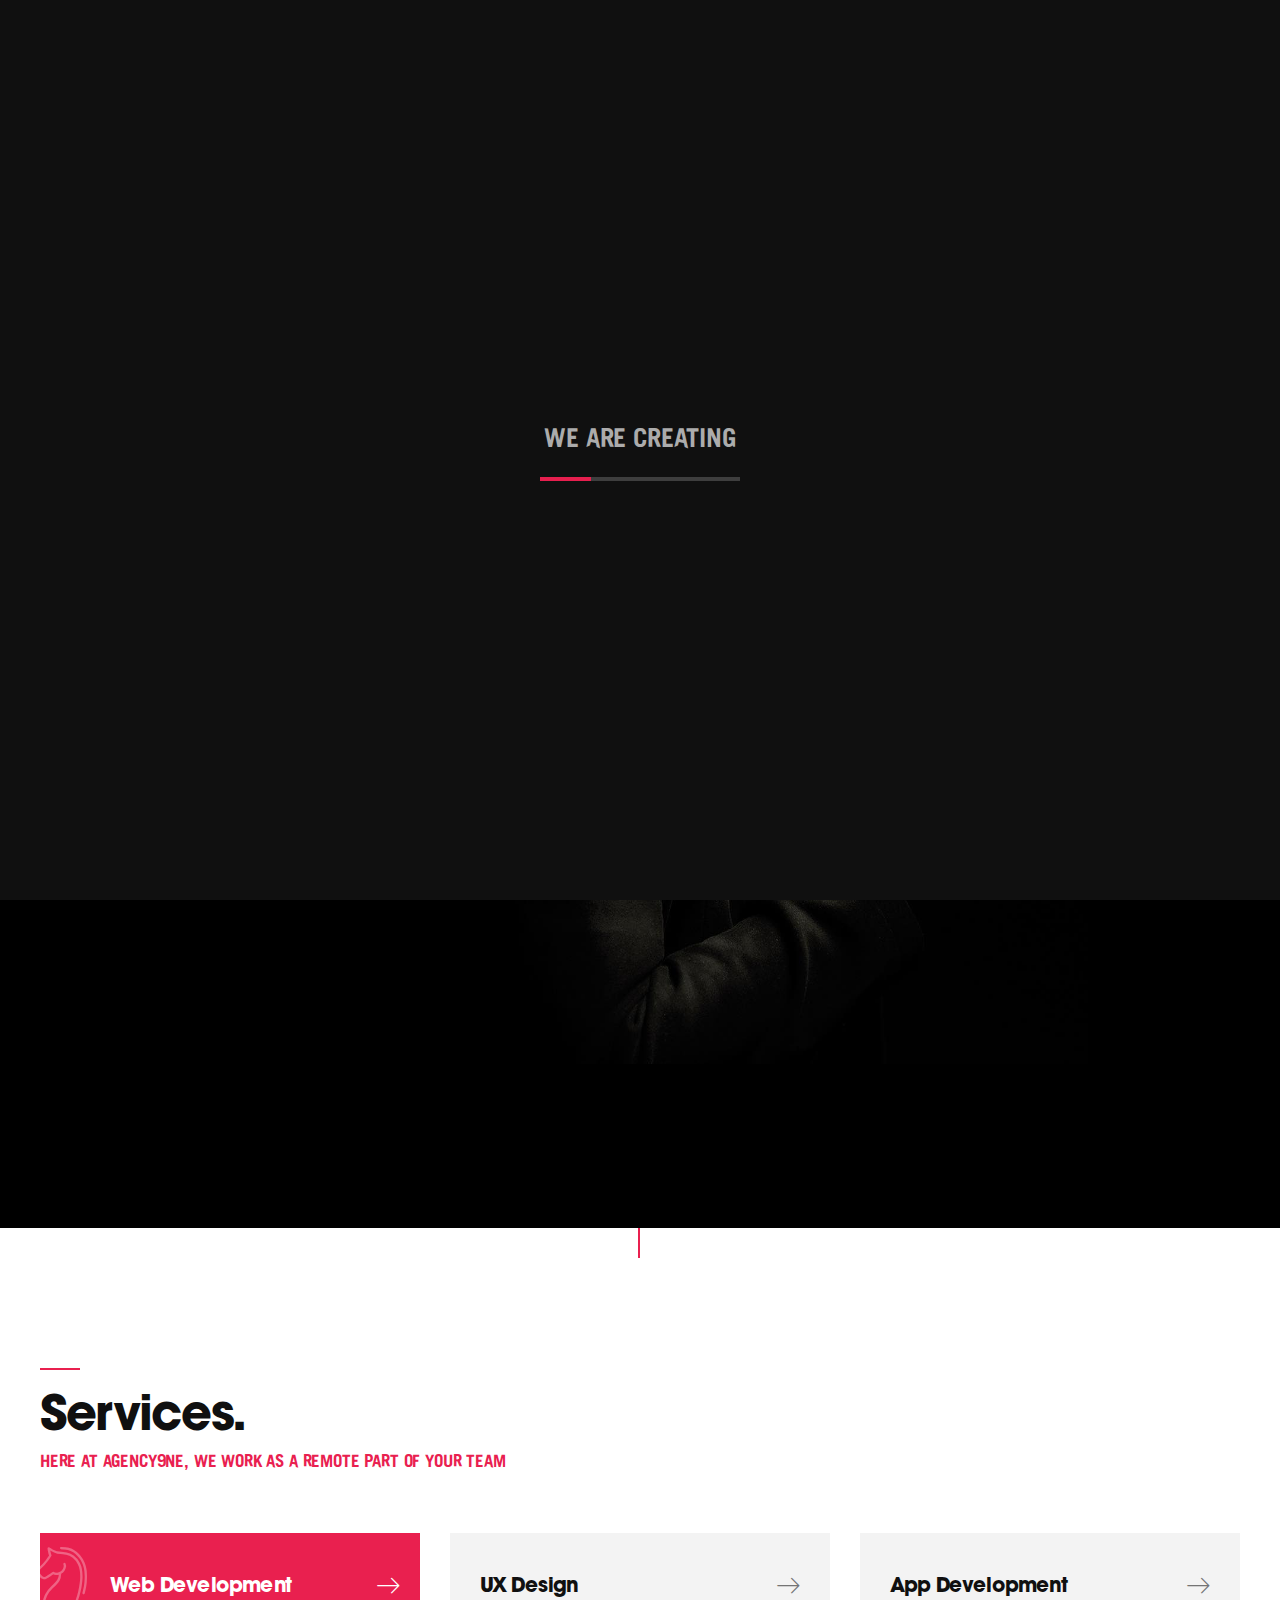
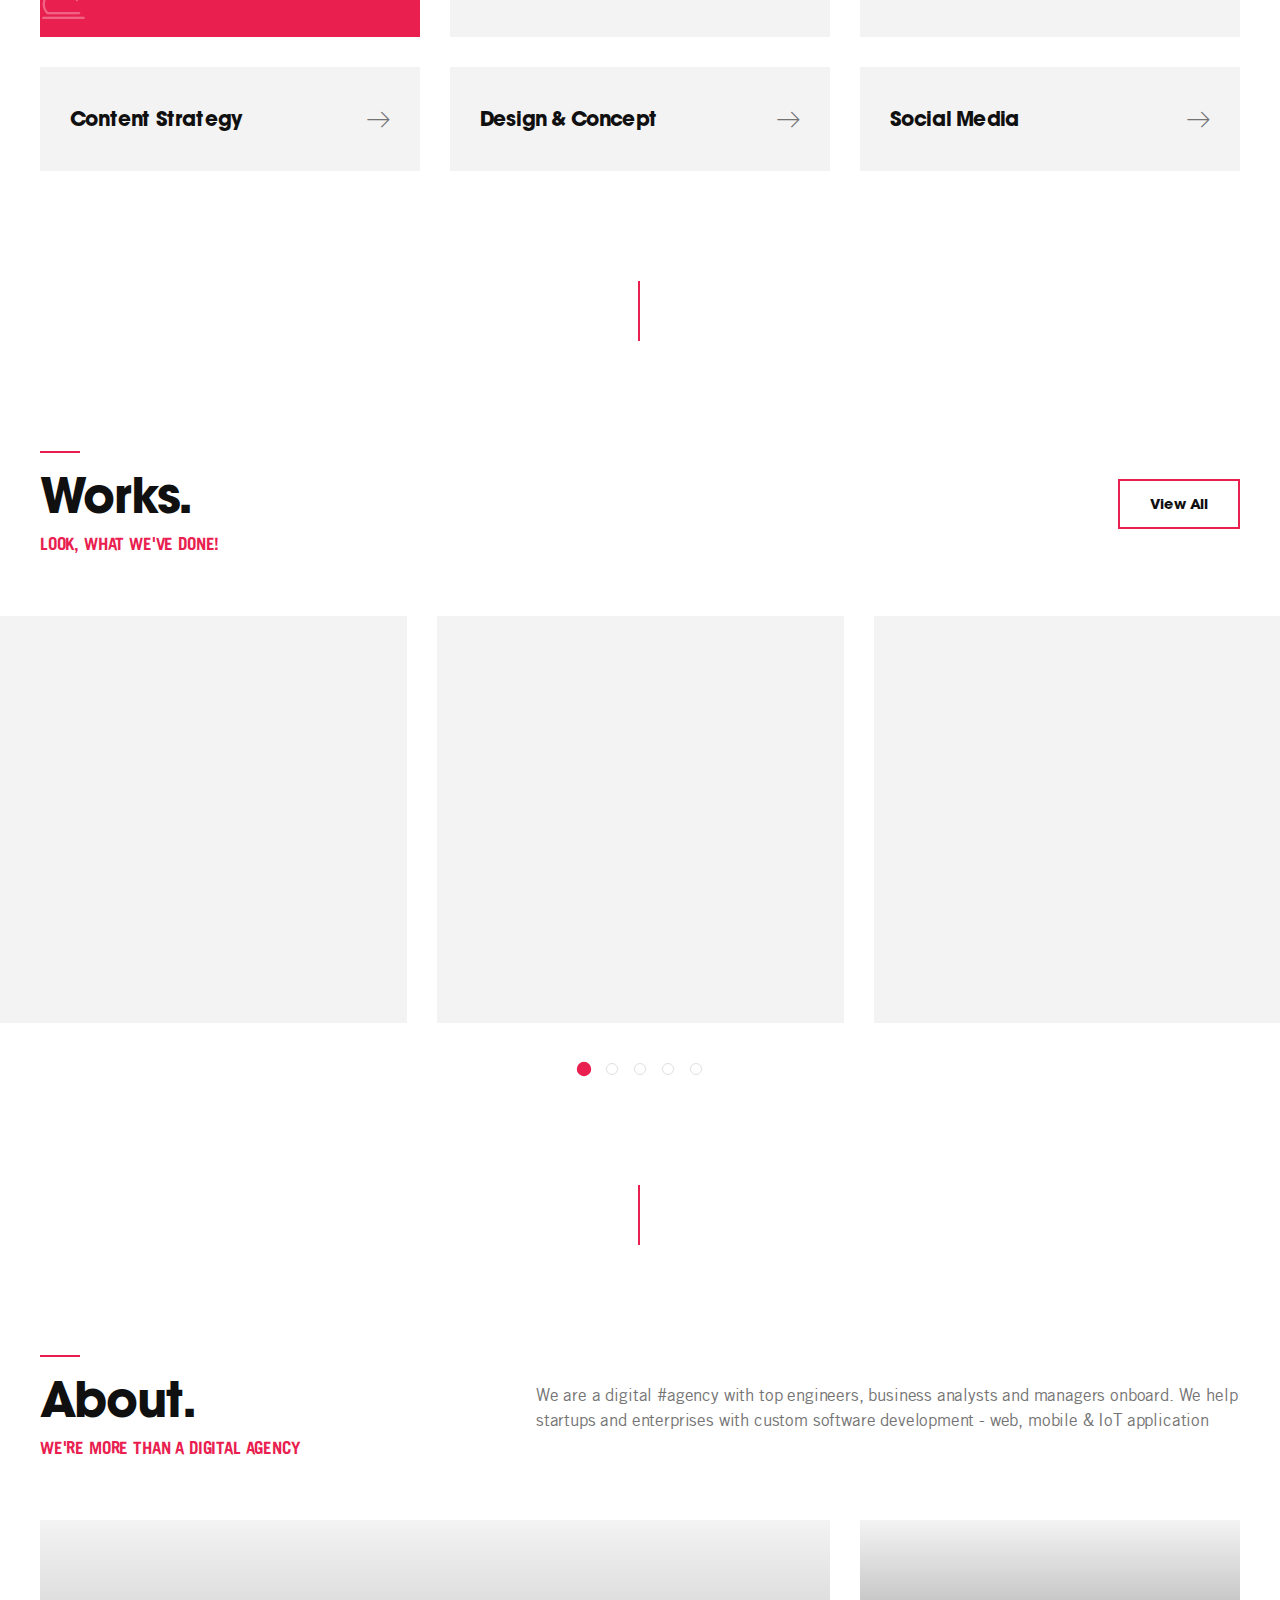
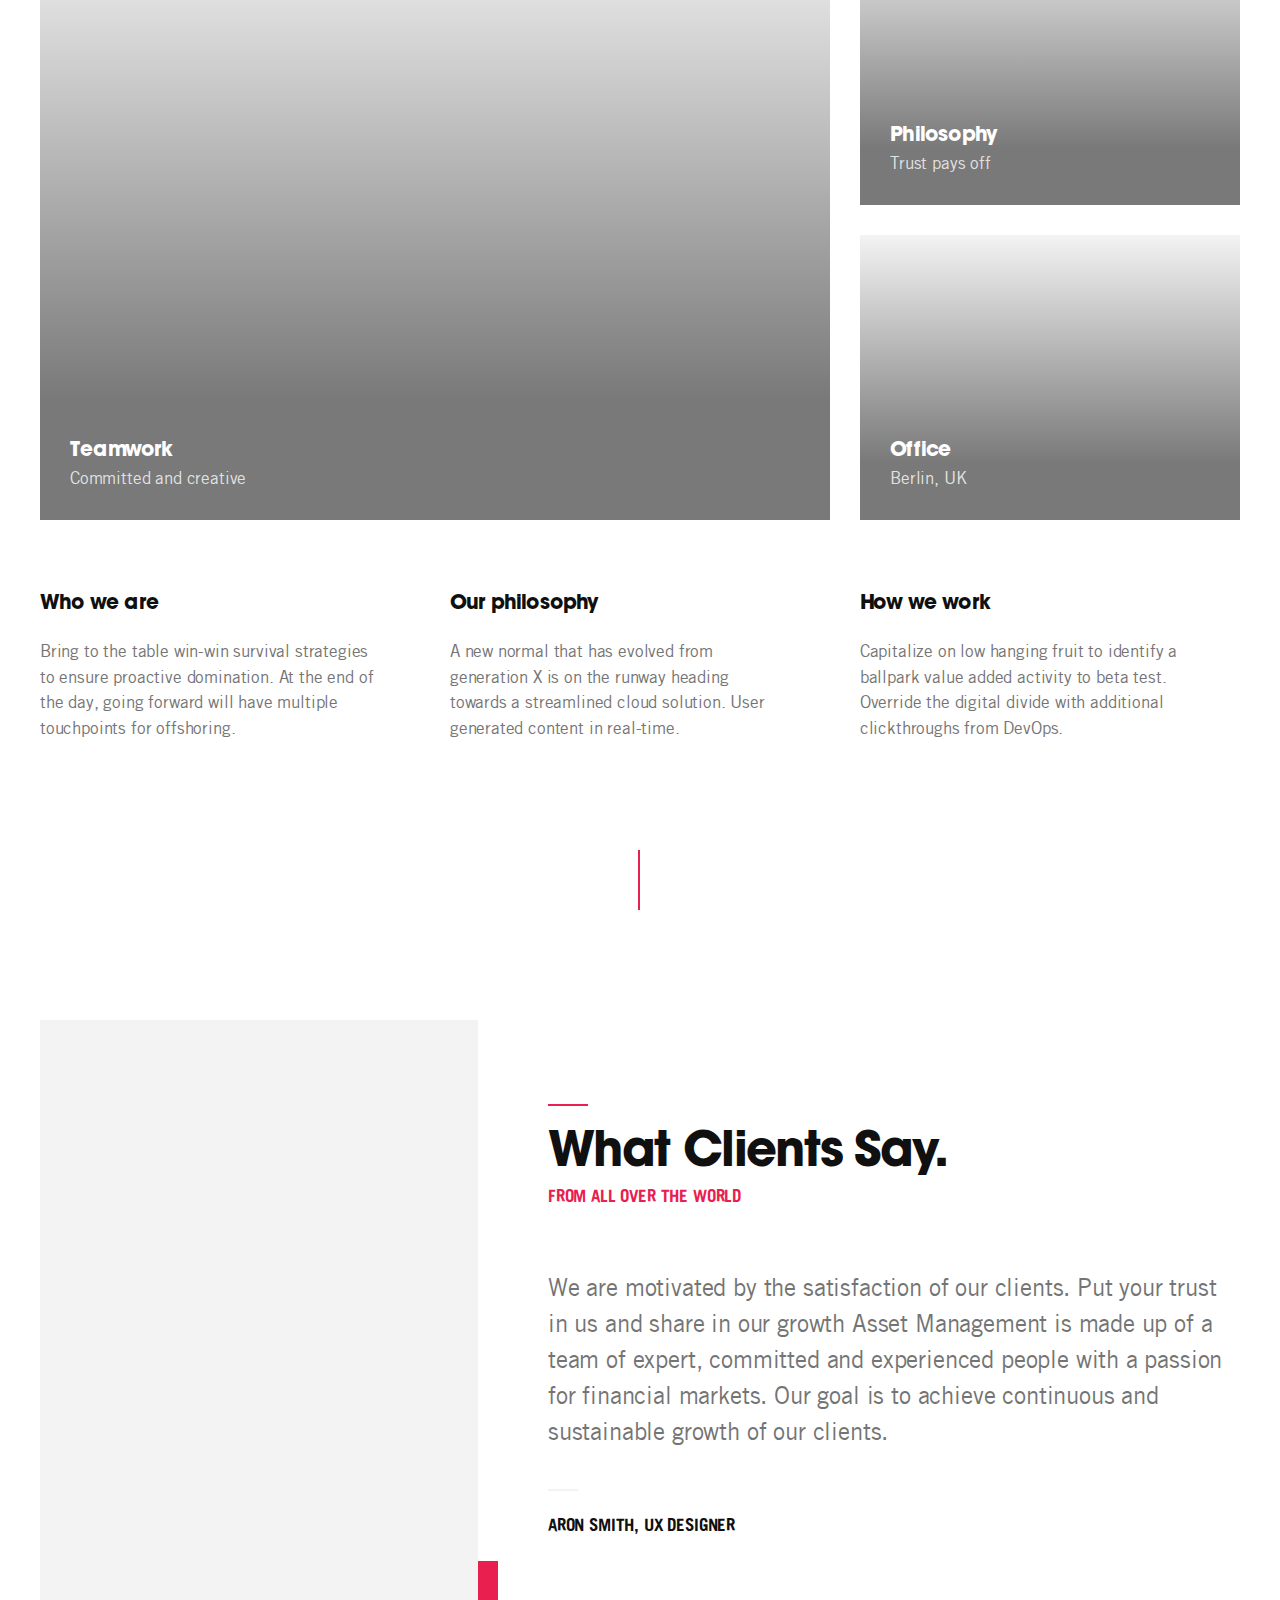
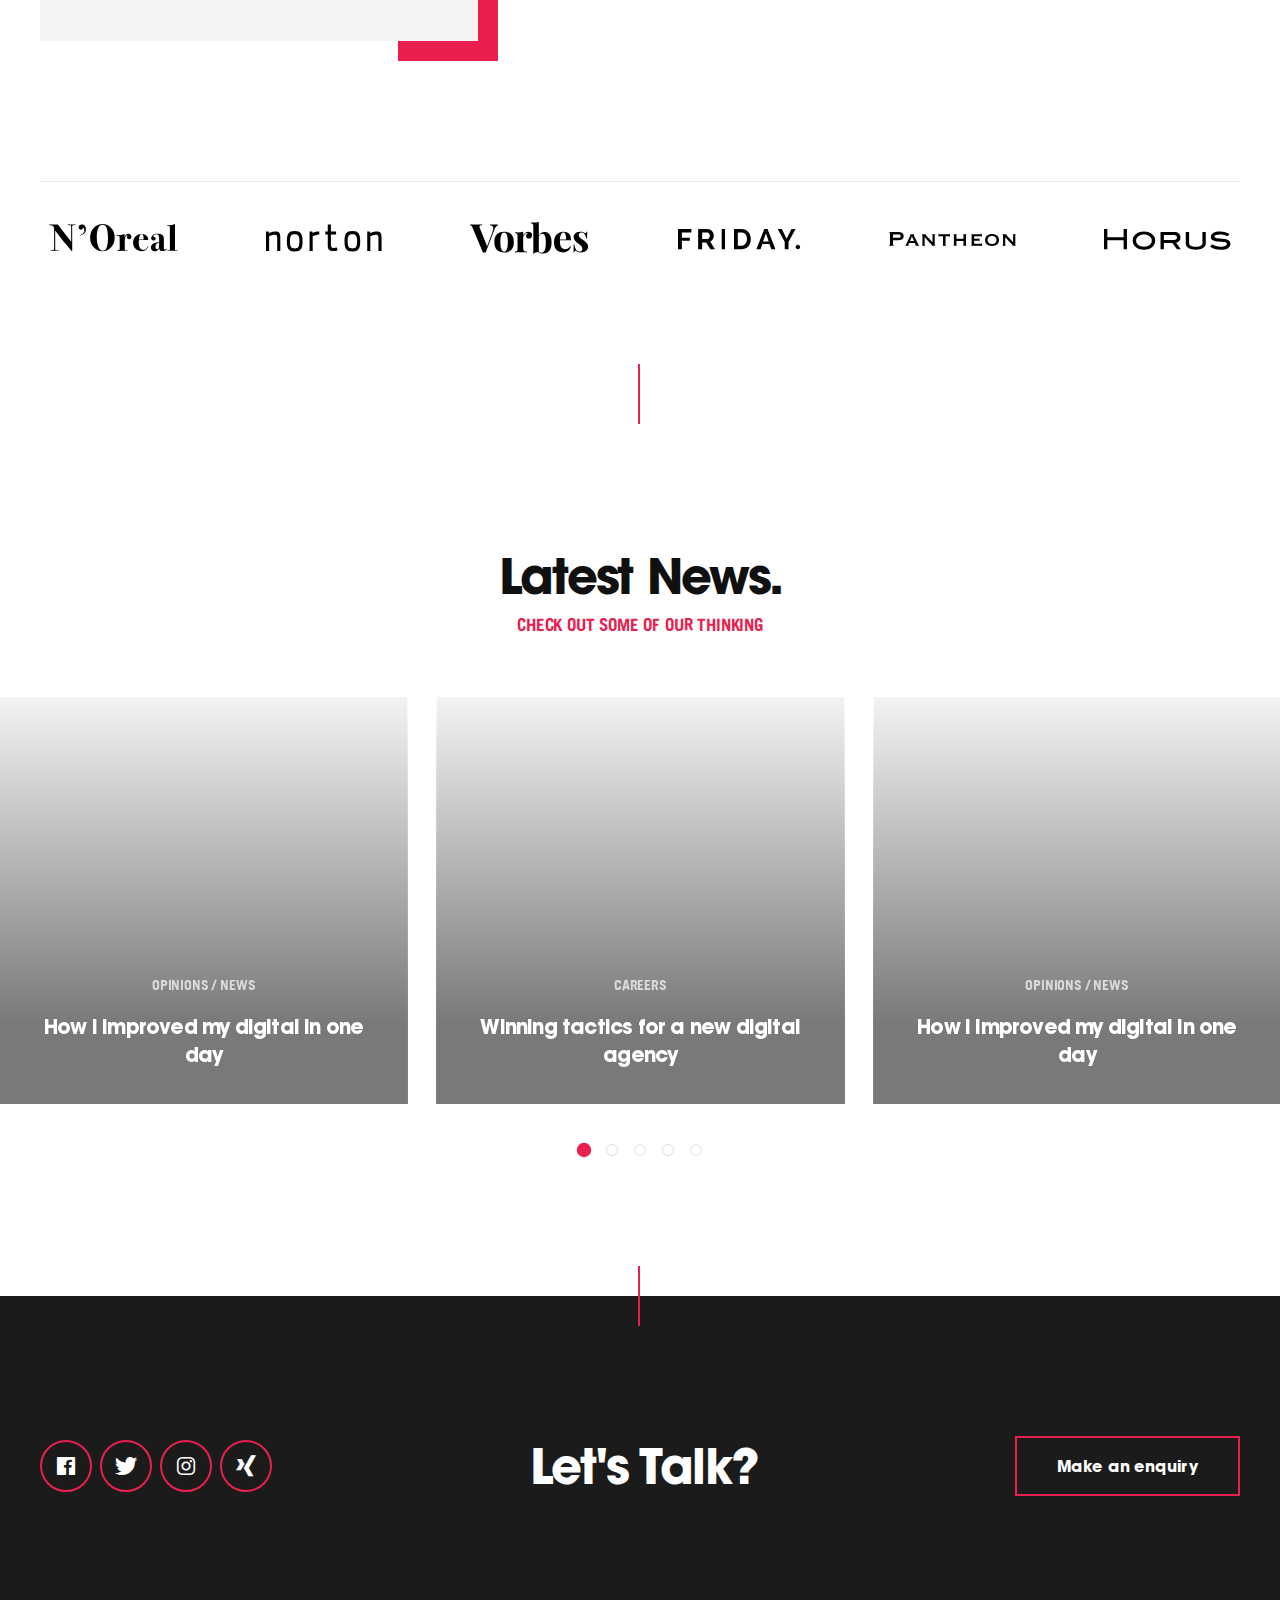
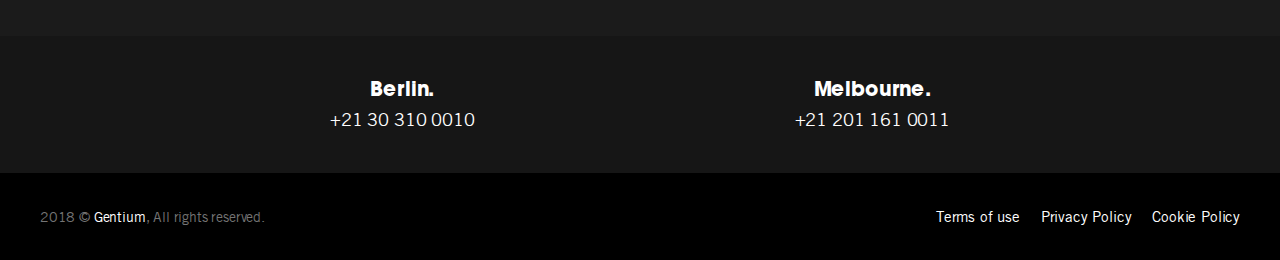
==== index.html @ ce98d5f8 "Initial commit" ====
<!DOCTYPE html>
<html lang="zxx">
    
<!-- Mirrored from gentium.pixerex.com/html/demo/index.html by HTTrack Website Copier/3.x [XR&CO'2014], Mon, 19 Aug 2019 10:28:37 GMT -->
<head>
        <title>Agency9ne — Creative Digital Agency</title>
        <meta charset="UTF-8">
        <meta name="viewport" content="width=device-width, initial-scale=1">
        <meta name="msapplication-TileColor" content="#E9204F">
        <meta name="theme-color" content="#E9204F">
        <link rel="apple-touch-icon" sizes="180x180" href="assets/images/apple-touch-icon.png">
        <link rel="icon" type="image/png" sizes="32x32" href="assets/images/favicon-32x32.png">
        <link rel="icon" type="image/png" sizes="16x16" href="assets/images/favicon-16x16.png">
        <link rel="manifest" href="assets/images/site.html">
        <link rel="mask-icon" href="images/safari-pinned-tab.html" color="#E9204F">
        <link rel="stylesheet" href="assets/css/normalize.min.css" />
        <link rel="stylesheet" href="assets/css/pr.animation.css" />
        <link rel="stylesheet" href="assets/css/owl.carousel.min.css" />
        <link rel="stylesheet" href="assets/css/uikit.min.css" />
        <link rel="stylesheet" href="assets/css/fonts.css" />
        <link rel="stylesheet" href="assets/css/pixeicons.css" />
        <link href="style.css" rel="stylesheet">
    </head>
    <body class="home front-page">

        <div id="loader" class="preloader pr__dark">
            <span class="loading">
                <span class="txt">We are creating</span>
                <span class="progress">
                    <span class="bar-loading"></span>
                </span>
            </span>
        </div><!-- Preloader End -->

        <div class="pr__mobile__nav" id="navbar-mobile" data-uk-offcanvas="overlay: true; flip: true; mode: none">
            <div class="uk-offcanvas-bar">
    
                <button class="uk-offcanvas-close" type="button" data-uk-close="ratio: 2;"></button>

                <nav class="menu" data-uk-scrollspy-nav="offset: 0; closest: li; scroll: true">
                    <ul data-uk-scrollspy="target: > li; cls:uk-animation-slide-right; delay: 100; repeat: true;">
                        <li><a href="#pr__hero">Home</a></li>
                        <li><a href="#pr__services">Services</a></li>
                        <li><a href="#pr__works">Works</a></li>
                        <li><a href="#pr__about">About</a></li>
                        <li><a href="#pr__clients">Clients</a></li>
                        <li><a href="#pr__blog">Blog</a></li>
                        <li><a href="#pr__contact">Contact</a></li>
                    </ul>
                </nav>
        
            </div><!-- Off Canvas Bar End -->
        </div><!-- Mobile Nav End -->

        <div class="pr__wrapper" id="site-wrapper">

            <div class="pr__hero__wrap pr__dark" style="background-image: url('assets/images/hero_02.jpg');" id="site-hero">

                <header class="pr__header pr__dark" data-uk-sticky="top: 100vh; animation: uk-animation-slide-top;">
                    <div class="uk-container">
                        <div class="inner">
                            <div class="logo">
                                <a href="index.html">
                                    <div class="brand"></div>
                                </a>
                            </div>
                            <div class="navbar pr-font-second">
                                <nav class="menu" data-uk-scrollspy-nav="offset: 0; closest: li; scroll: true">
                                    <ul>
                                        <li><a href="#pr__hero">Home</a></li>
                                        <li><a href="#pr__services">Services</a></li>
                                        <li><a href="#pr__works">Works</a></li>
                                        <li><a href="#pr__about">About</a></li>
                                        <li><a href="#pr__clients">Clients</a></li>
                                        <li><a href="#pr__blog">Blog</a></li>
                                        <li><a href="#pr__contact">Contact</a></li>
                                    </ul>
                                </nav>
                                <!-- <div class="lang">
                                    <div data-uk-form-custom="target: true">
                                        <select>
                                            <option value="English">En</option>
                                            <option value="Germany">Ge</option>
                                        </select>
                                        <span></span>
                                        <i class="icon pr-chevron-down"></i>
                                    </div>
                                </div> -->
                            </div>
                            <div class="navbar-tigger" data-uk-toggle="target: #navbar-mobile">
                                <span></span>
                                <span></span>
                                <span></span>
                            </div>
                        </div>
                    </div>
                </header><!-- Site Header End -->

                <section class="pr__hero uk-section" id="pr__hero">
                    <div class="uk-container">
                        <div class="section-inner">
                            <div class="hero-content uk-grid" data-uk-grid="">
                                <div class="uk-width-2-3@s">
                                    <hr class="line pr__hr__primary">
                                    <h2 class="title uk-heading-hero">We create experiences.</h2>
                                    <a class="button uk-button uk-button-large uk-button-default uk-margin-top" href="#pr__services" data-uk-scroll="">Getting Started</a>
                                </div>
                            </div>
                        </div>
                    </div>
                </section><!-- Site Hero End -->

                <section class="pr__features uk-section uk-padding-remove-bottom" id="pr_features">
                    <div class="uk-container">
                        <div class="section-inner">
                            <div class="items-listing features-boxes uk-grid uk-grid-match uk-grid-medium uk-child-width-1-3@m" data-uk-grid="">
                                <div class="item feature-box uk-active">
                                    <div class="inner">
                                        <i class="icon pr-chart-bars pr__icon__large"></i>
                                        <h3 class="title uk-h4">Future Vision.</h3>
                                        <hr class="line pr__hr__secondary">
                                        <p class="description">Our creative team is always focuses on the production of functional, user-centric, A.I driven and easy to use design.</p>
                                        <a href="#" class="link uk-position-cover"></a>
                                    </div>
                                </div>
                                <div class="item feature-box">
                                    <div class="inner">
                                        <i class="icon pr-rocket pr__icon__large"></i>
                                        <h3 class="title uk-h4">Product Design.</h3>
                                        <hr class="line pr__hr__secondary">
                                        <p class="description">Our development team uses the latest technologies and continuously renewing itself for developing scalable projects. Furthermore, our customers can easily follow the progress of the project and completed tasks.</p>
                                        <a href="#" class="link uk-position-cover"></a>
                                    </div>
                                </div>
                                <div class="item feature-box">  
                                    <div class="inner">
                                        <i class="icon pr-pie-chart pr__icon__large"></i>
                                        <h3 class="title uk-h4">Inovative Solutions.</h3>
                                        <hr class="line pr__hr__secondary">
                                        <p class="description">If you can think it, we can make it happen. We have a world-class team of developers equipped with the right expertise to build technology that suits the specific needs for your business.</p>
                                        <a href="#" class="link uk-position-cover"></a>
                                    </div>
                                </div>
                            </div>
                        </div>
                    </div>
                </section><!-- Section: Features End -->

            </div><!-- Hero Wrap End -->

            <div class="pr__content" id="site-content">

                <hr class="pr__vr__section">
                <section class="pr__services pr__section uk-section uk-section-large" id="pr__services">
                    <div class="section-outer">
                        <div class="section-heading">
                            <div class="uk-container">
                                <div class="inner">
                                    <div class="left">
                                        <hr class="line pr__hr__secondary">
                                        <h2 class="title uk-h1">Services.</h2>
                                        <span class="subtitle pr__heading__secondary">Here  at  Agency9ne,  we  work  as  a  remote  part  of  your  team</span>
                                    </div>
                                </div>
                            </div>
                        </div>
                        <div class="section-inner">
                            <div class="uk-container">
                                <div class="items-listing services-boxes uk-grid uk-grid-match uk-grid-medium uk-child-width-1-3@m uk-child-width-1-2@s" data-uk-grid="">
                                    <div class="item service-box style-one uk-active">
                                        <div class="inner">
                                            <i class="overlay-icon icon pr-line-strategy"></i>
                                            <h5 class="title uk-h5">Web Development</h5>
                                            <i class="icon pr-arrow-right"></i>
                                            <a href="#" class="link uk-position-cover"></a>
                                        </div>
                                    </div>
                                    <div class="item service-box style-one">
                                        <div class="inner">
                                            <i class="overlay-icon icon pr-line-browser"></i>
                                            <h5 class="title uk-h5">UX Design</h5>
                                            <i class="icon pr-arrow-right"></i>
                                            <a href="#" class="link uk-position-cover"></a>
                                        </div>
                                    </div>
                                    <div class="item service-box style-one">
                                        <div class="inner">
                                            <i class="overlay-icon icon pr-line-presentation"></i>
                                            <h5 class="title uk-h5">App Development</h5>
                                            <i class="icon pr-arrow-right"></i>
                                            <a href="#" class="link uk-position-cover"></a>
                                        </div>
                                    </div>
                                    <div class="item service-box style-one">
                                        <div class="inner">
                                            <i class="overlay-icon icon pr-line-clipboard"></i>
                                            <h5 class="title uk-h5">Content Strategy</h5>
                                            <i class="icon pr-arrow-right"></i>
                                            <a href="#" class="link uk-position-cover"></a>
                                        </div>
                                    </div>
                                    <div class="item service-box style-one">
                                        <div class="inner">
                                            <i class="overlay-icon icon pr-line-tools"></i>
                                            <h5 class="title uk-h5">Design & Concept</h5>
                                            <i class="icon pr-arrow-right"></i>
                                            <a href="#" class="link uk-position-cover"></a>
                                        </div>
                                    </div>
                                    <div class="item service-box style-one">
                                        <div class="inner">
                                            <i class="overlay-icon icon pr-line-chat"></i>
                                            <h5 class="title uk-h5">Social Media</h5>
                                            <i class="icon pr-arrow-right"></i>
                                            <a href="#" class="link uk-position-cover"></a>
                                        </div>
                                    </div>
                                    <!-- <div class="item service-box style-one">
                                        <div class="inner">
                                            <i class="overlay-icon icon pr-line-target"></i>
                                            <h5 class="title uk-h5">Media Planing</h5>
                                            <i class="icon pr-arrow-right"></i>
                                            <a href="#" class="link uk-position-cover"></a>
                                        </div>
                                    </div>
                                    <div class="item service-box style-one">
                                        <div class="inner">
                                            <i class="overlay-icon icon pr-line-lightbulb"></i>
                                            <h5 class="title uk-h5">Brand Identity</h5>
                                            <i class="icon pr-arrow-right"></i>
                                            <a href="#" class="link uk-position-cover"></a>
                                        </div>
                                    </div>
                                    <div class="item service-box style-one">
                                        <div class="inner">
                                            <i class="overlay-icon icon pr-line-search"></i>
                                            <h5 class="title uk-h5">SEO Optimization</h5>
                                            <i class="icon pr-arrow-right"></i>
                                            <a href="#" class="link uk-position-cover"></a>
                                        </div>
                                    </div> -->
                                </div>
                            </div>
                        </div>
                    </div>
                </section><!-- Section: Services End -->

                <hr class="pr__vr__section">
                <section class="pr__works pr__section section-slider uk-section uk-section-large" id="pr__works">
                    <div class="section-outer">
                        <div class="section-heading">
                            <div class="uk-container">
                                <div class="inner">
                                    <div class="left">
                                        <hr class="line pr__hr__secondary">
                                        <h2 class="title uk-h1">Works.</h2>
                                        <span class="subtitle pr__heading__secondary">Look, what we've done!</span>
                                    </div>
                                    <div class="right">
                                        <a class="button uk-button uk-button-default" href="#">View all</a>
                                    </div>
                                </div>
                            </div>
                        </div>
                        <div class="section-inner">
                            <div class="uk-container uk-container-no">
                                <div class="items-listing works-boxes works-slider owl-carousel" data-items="4" data-margin="30" data-loop="true" data-center="true" data-autoplay="true" data-dots="true">
                                    <div class="item work-box">
                                        <div class="outer">
                                            <div class="image pr__image__cover pr__ratio__square" data-src="assets/images/works/01.jpg" data-uk-img=""></div>
                                            <div class="inner">
                                                <h3 class="title uk-h4">Expedia Solutions</h3>
                                                <p class="category">Marketing / App</p>
                                                <a href="#" class="link uk-position-cover"></a>
                                            </div>
                                        </div>
                                    </div>
                                    <div class="item work-box">
                                        <div class="outer">
                                            <div class="image pr__image__cover pr__ratio__square" data-src="assets/images/works/02.jpg" data-uk-img=""></div>
                                            <div class="inner">
                                                <h3 class="title uk-h4">Bikeer</h3>
                                                <p class="category">Design / Concept</p>
                                                <a href="#" class="link uk-position-cover"></a>
                                            </div>
                                        </div>
                                    </div>
                                    <div class="item work-box">
                                        <div class="outer">
                                            <div class="image pr__image__cover pr__ratio__square" data-src="assets/images/works/04.jpg" data-uk-img=""></div>
                                            <div class="inner">
                                                <h3 class="title uk-h4">Woody</h3>
                                                <p class="category">Website / Development</p>
                                                <a href="#" class="link uk-position-cover"></a>
                                            </div>
                                        </div>
                                    </div>
                                    <div class="item work-box">
                                        <div class="outer">
                                            <div class="image pr__image__cover pr__ratio__square" data-src="assets/images/works/06.jpg" data-uk-img=""></div>
                                            <div class="inner">
                                                <h3 class="title uk-h4">Interior Design</h3>
                                                <p class="category">Archticture / Design</p>
                                                <a href="#" class="link uk-position-cover"></a>
                                            </div>
                                        </div>
                                    </div>
                                    <div class="item work-box">
                                        <div class="outer">
                                            <div class="image pr__image__cover pr__ratio__square" data-src="assets/images/works/05.jpg" data-uk-img=""></div>
                                            <div class="inner">
                                                <h3 class="title uk-h4">Electrica</h3>
                                                <p class="category">UX Design / Web App</p>
                                                <a href="#" class="link uk-position-cover"></a>
                                            </div>
                                        </div>
                                    </div>
                                </div>
                            </div>
                        </div>
                    </div>
                </section><!-- Section: Works End -->

                <hr class="pr__vr__section">
                <section class="pr__about pr__section uk-section uk-section-large" id="pr__about">
                    <div class="section-outer">
                        <div class="section-heading">
                            <div class="outer">
                                <div class="uk-container">
                                    <div class="inner uk-grid" data-uk-grid="">
                                        <div class="left uk-width-expand">
                                            <hr class="line pr__hr__secondary">
                                            <h2 class="title uk-h1">About.</h2>
                                            <span class="subtitle pr__heading__secondary">We're more than a digital agency</span>
                                        </div>
                                        <div class="right uk-width-3-5@s">
                                            <p>We are a digital #agency with top engineers, business analysts and managers onboard. We help startups and enterprises with custom software development - web, mobile & IoT application</p>
                                        </div>
                                    </div>
                                </div><!-- Container End -->
                            </div><!-- Outer End -->
                        </div><!-- Heading End -->
                        <div class="section-inner">
                            <div class="uk-container">
                                <div class="gallery-boxes pr__grd__overlay uk-grid uk-grid-match uk-grid-medium" data-uk-grid="">
                                    <div class="left uk-width-expand">
                                        <div class="item gallery-box big">
                                            <div class="outer">
                                                <div class="image pr__image__cover" data-src="assets/images/about_01.jpg" data-uk-img=""></div>
                                                <div class="inner">
                                                    <h3 class="title uk-h5">Teamwork</h3>
                                                    <p class="description">Committed and creative</p>
                                                    <a href="#" class="link uk-position-cover"></a>
                                                </div>
                                            </div>
                                        </div>
                                    </div>
                                    <div class="right uk-width-1-3@m">
                                        <div class="item gallery-box small">
                                            <div class="outer">
                                                <div class="image pr__image__cover" data-src="assets/images/about_03.jpg" data-uk-img=""></div>
                                                <div class="inner">
                                                    <h3 class="title uk-h5">Philosophy</h3>
                                                    <p class="description">Trust pays off</p>
                                                    <a href="#" class="link uk-position-cover" data-uk-toggle=""></a>
                                                </div>
                                            </div>
                                        </div>
                                        <div class="item gallery-box small">
                                            <div class="outer">
                                                <div class="image pr__image__cover" data-src="assets/images/about_02.jpg" data-uk-img=""></div>
                                                <div class="inner">
                                                    <h3 class="title uk-h5">Office</h3>
                                                    <p class="description">Berlin, UK</p>
                                                    <a href="#" class="link uk-position-cover" data-uk-toggle=""></a>
                                                </div>
                                            </div>
                                        </div>
                                    </div>
                                </div>
                                <div class="about-boxes uk-grid uk-grid-match uk-grid-medium uk-child-width-1-3@m uk-margin-large-top" data-uk-grid="">
                                    <div class="item about-box">
                                        <div class="outer">
                                            <div class="inner">
                                                <h3 class="title uk-h5">Who we are</h3>
                                                <p class="description">Bring to the table win-win survival strategies to ensure proactive domination. At the end of the day, going forward will have multiple touchpoints for offshoring.</p>
                                            </div>
                                        </div>
                                    </div>
                                    <div class="item about-box">
                                        <div class="outer">
                                            <div class="inner">
                                                <h3 class="title uk-h5">Our philosophy</h3>
                                                <p class="description">A new normal that has evolved from generation X is on the runway heading towards a streamlined cloud solution. User generated content in real-time.</p>
                                            </div>
                                        </div>
                                    </div>
                                    <div class="item about-box">
                                        <div class="outer">
                                            <div class="inner">
                                                <h3 class="title uk-h5">How we work</h3>
                                                <p class="description">Capitalize on low hanging fruit to identify a ballpark value added activity to beta test. Override the digital divide with additional clickthroughs from DevOps.</p>
                                            </div>
                                        </div>
                                    </div>
                                </div>
                            </div><!-- Container End -->
                        </div><!-- Inner End -->
                    </div><!-- Outer End -->
                </section><!-- Section: About End -->

                <hr class="pr__vr__section">
                <section class="pr__clients pr__section uk-section uk-section-large" id="pr__clients">
                    <div class="uk-container">
                        <div class="section-outer">
                            <div class="uk-flex uk-flex-middle uk-grid uk-grid-large" data-uk-grid="">
                                <div class="right uk-width-expand">
                                    <div class="section-heading">
                                        <div class="inner">
                                            <div class="left">
                                                <hr class="line pr__hr__secondary">
                                                <h2 class="title uk-h1">What Clients Say.</h2>
                                                <span class="subtitle pr__heading__secondary">From all over the world</span>
                                            </div>
                                        </div>
                                    </div>
                                    <div class="section-inner">
                                        <div class="item client-box style-one">
                                            <div class="outer">
                                                <div class="inner">
                                                    <p class="description">We are motivated by the satisfaction of our clients. Put your trust in us and share
                                                        in our growth Asset Management is made up of a team of expert, committed and experienced people with a passion for
                                                        financial markets. Our goal is to achieve continuous and sustainable growth of our clients.</p>
                                                    <p class="client">Aron Smith, UX Designer</p>
                                                </div>
                                            </div>
                                        </div>
                                    </div>
                                </div>
                                <div class="left uk-width-2-5@m uk-flex-first">
                                    <div class="item client-box style-one client-image">
                                        <div class="image pr__image__cover pr__ratio__portrait" data-src="assets/images/client_01.jpg" data-uk-img=""></div>
                                    </div>
                                </div>
                            </div><!-- Grid End -->
                        </div><!-- Outer End -->
                    </div><!-- Container End -->
                </section><!-- Section: Clients End -->

                <div class="pr__clients__logos pr__section uk-section uk-section-large uk-padding-remove-top" id="pr__clients__logos">
                    <div class="uk-container">
                        <hr class="pr__hr__section">
                        <div class="section-outer uk-padding uk-padding-remove-bottom uk-padding-remove-horizontal">
                            <div class="uk-flex uk-flex-around uk-flex-middle uk-grid uk-grid-large" data-uk-grid="">
                                <div class="item logo">
                                    <div class="inner"><img src="assets/images/logos/01.svg" alt="NOreal" data-uk-svg=""></div>
                                </div>
                                <div class="item logo">
                                    <div class="inner"><img src="assets/images/logos/02.svg" alt="Notron" data-uk-svg=""></div>
                                </div>
                                <div class="item logo">
                                    <div class="inner"><img src="assets/images/logos/03.svg" alt="Vorbes" data-uk-svg=""></div>
                                </div>
                                <div class="item logo">
                                    <div class="inner"><img src="assets/images/logos/04.svg" alt="Friday" data-uk-svg=""></div>
                                </div>
                                <div class="item logo">
                                    <div class="inner"><img src="assets/images/logos/05.svg" alt="Pantheon" data-uk-svg=""></div>
                                </div>
                                <div class="item logo">
                                    <div class="inner"><img src="assets/images/logos/06.svg" alt="Horus" data-uk-svg=""></div>
                                </div>
                            </div><!-- Grid End -->
                        </div><!-- Outer End -->
                    </div><!-- Container End -->
                </div><!-- Section: Clients Logos End -->

                <hr class="pr__vr__section">
                <section class="pr__blog pr__section section-slider uk-section uk-section-large" id="pr__blog">
                    <div class="section-outer">
                        <div class="section-heading pr__center">
                            <div class="uk-container">
                                <div class="inner">
                                    <div class="center">
                                        <h2 class="title uk-h1">Latest News.</h2>
                                        <span class="subtitle pr__heading__secondary">Check out some of our thinking</span>
                                    </div>
                                </div>
                            </div><!-- Container End -->
                        </div><!-- Heading End -->
                        <div class="section-inner">
                            <div class="uk-container uk-container-no">
                                <div class="blog-listing style-one blog-slider owl-carousel" data-items="4" data-loop="true" data-center="true" data-margin="30" data-autoplay="true" data-dots="true">
                                    <article class="post type-post">
                                        <div class="outer">
                                            <div class="featured-image">
                                                <div class="image pr__image__cover" data-src="assets/images/posts/01.jpg" data-uk-img=""></div>
                                            </div>
                                            <div class="inner">
                                                <a class="category" href="#">Careers</a>
                                                <h3 class="title uk-h5"><a href="#">Winning tactics for a new digital agency</a></h3>
                                                <a href="#" class="more icon pr-arrow-right"></a>
                                                <a href="#" class="link"></a>
                                            </div>
                                        </div>
                                    </article>
                                    <article class="post type-post">
                                        <div class="outer">
                                            <div class="featured-image">
                                                <div class="image pr__image__cover" data-src="assets/images/posts/02.jpg" data-uk-img=""></div>
                                            </div>
                                            <div class="inner">
                                                <a class="category" href="#">Opinions / News</a>
                                                <h3 class="title uk-h5"><a href="#">How I improved my digital in one day</a></h3>
                                                <a href="#" class="more icon pr-arrow-right"></a>
                                                <a href="#" class="link"></a>
                                            </div>
                                        </div>
                                    </article>
                                    <article class="post type-post">
                                        <div class="outer">
                                            <div class="featured-image">
                                                <div class="image pr__image__cover" data-src="assets/images/posts/03.jpg" data-uk-img=""></div>
                                            </div>
                                            <div class="inner">
                                                <a class="category" href="#">Design / UX</a>
                                                <h3 class="title uk-h5"><a href="#">How to make your product stand out</a></h3>
                                                <a href="#" class="more icon pr-arrow-right"></a>
                                                <a href="#" class="link"></a>
                                            </div>
                                        </div>
                                    </article>
                                    <article class="post type-post">
                                        <div class="outer">
                                            <div class="featured-image">
                                                <div class="image pr__image__cover" data-src="assets/images/posts/04.jpg" data-uk-img=""></div>
                                            </div>
                                            <div class="inner">
                                                <a class="category" href="#">Marketing</a>
                                                <h3 class="title uk-h5"><a href="#">Choose from meeting speak, client feedback</a></h3>
                                                <a href="#" class="more icon pr-arrow-right"></a>
                                                <a href="#" class="link"></a>
                                            </div>
                                        </div>
                                    </article>
                                    <article class="post type-post">
                                        <div class="outer">
                                            <div class="featured-image">
                                                <div class="image pr__image__cover" data-src="assets/images/posts/05.jpg" data-uk-img=""></div>
                                            </div>
                                            <div class="inner">
                                                <a class="category" href="#">Opinions / News</a>
                                                <h3 class="title uk-h5"><a href="#">How I improved my digital in one day</a></h3>
                                                <a href="#" class="more icon pr-arrow-right"></a>
                                                <a href="#" class="link"></a>
                                            </div>
                                        </div>
                                    </article>
                                </div>
                            </div><!-- Container End -->
                        </div><!-- Inner End -->
                    </div><!-- Outer End -->
                </section><!-- Section: Blog End -->

                <hr class="pr__vr__section">
            </div><!-- Site Content End -->

            <footer class="pr__footer" id="site-footer">

                <div class="pr__footer__top uk-section uk-section-large">
                    <div class="section-outer">
                        <div class="uk-container">
                            <div class="section-inner">
                                <div class="columns uk-grid" data-uk-grid="">
                                    <div class="pr__cta column">
                                        <div class="inner">
                                            <h2 class="title uk-h1">Let's Talk?</h2>
                                        </div>
                                    </div>
                                    <div class="pr__cta column">
                                        <div class="inner">
                                            <a id="pr__contact" href="#pr__contact__form" class="button uk-button uk-button-large uk-button-default" data-uk-toggle="">Make an enquiry</a>
                                        </div>
                                    </div>
                                    <div class="pr__social column">
                                        <div class="inner">
                                            <a href="#" class="icon pr-logo-facebook"></a>
                                            <a href="#" class="icon pr-logo-twitter"></a>
                                            <a href="#" class="icon pr-logo-instagram"></a>
                                            <a href="#" class="icon pr-logo-xing"></a>
                                        </div>
                                    </div>
                                </div>
                            </div><!-- Inner End-->
                        </div><!-- Container End-->
                    </div><!-- Outer End-->
                </div><!-- Footer Top End-->
                <div class="pr__footer__center uk-section uk-section-small">
                    <div class="uk-container">
                        <ul>
                            <li><a href="#">Berlin.<span class="phone">+21 30 310 0010</span></a></li>
                            <li><a href="#">Melbourne.<span class="phone">+21 201 161 0011</span></a></li>
                        </ul>
                    </div>
                </div>
                <div class="pr__footer__bottom uk-section">
                    <div class="section-outer">
                        <div class="uk-container">
                            <div class="section-inner">
                                <div class="columns uk-grid" data-uk-grid="">
                                    <div class="pr__links column">
                                        <div class="inner">
                                            <a href="#">Terms of use</a>
                                            <a href="#">Privacy Policy</a>
                                            <a href="#">Cookie Policy</a>
                                        </div>
                                    </div>
                                    <div class="pr__copyrights column">
                                        <div class="inner">
                                            <p>2018 © <a href="index.html">Gentium</a>, All rights reserved.</p>
                                        </div>
                                    </div>
                                </div>
                            </div><!-- Inner End-->
                        </div><!-- Container End-->
                    </div><!-- Outer End-->
                </div><!-- Footer Bottom End-->

            </footer><!-- Site Footer End-->

        </div><!-- Site Wrapper End -->

        <div id="pr__contact__form" class="pr__contact__form uk-modal-full" data-uk-modal="">
            <div class="uk-modal-dialog" data-uk-height-viewport="">
                <div class="form-outer">
                    <div class="uk-container uk-container-xsmall">
                        <div class="form-inner uk-position-relative">
                            <button class="uk-modal-close-full" type="button" data-uk-close="ratio: 2;"><span>Close</span></button>
                            <h2 class="uk-modal-title uk-h1">Let's Talk?</h2>
                            <p>Let’s make something awesome togheter</p>
                            <form class="pr__contact pr__form" action="http://gentium.pixerex.com/html/demo/includes/sendemail.php">
                                <div class="pr__form__group">
                                    <label for="name">Your Name <span class="required">*</span></label>
                                    <input class="pr-input" id="name" name="name" type="text" />
                                </div>
                                <div class="pr__form__group">
                                    <label for="email">Your E-Mail <span class="required">*</span></label>
                                    <input class="pr-input" id="email" name="email" type="text" />
                                </div>
                                <div class="pr__form__group">
                                    <label for="subject">Your Subject <span class="required">*</span></label>
                                    <input class="pr-input" id="subject" name="subject" type="text" />
                                </div>
                                <div class="pr__form__group">
                                    <label for="budget">What's your budget range?</label>
                                    <select class="uk-select" id="budget" name="budget">
                                        <option>&nbsp;</option>
                                        <option>Low budget</option>
                                        <option>$1,000 — $2,000</option>
                                        <option>$2,000 — $5,000</option>
                                        <option>$5,000 — $10,000</option>
                                        <option>$10,000+</option>
                                    </select>
                                </div>
                                <div class="pr__form__group">
                                    <label for="message">Your message <span class="required">*</span></label>
                                    <textarea class="pr-textarea" id="message" name="message"></textarea>
                                </div>
                                <p class="pr__form__group uk-margin-large">
                                    <button class="uk-button uk-button-large uk-button-primary" type="submit">Send message</button>
                                </p>
                            </form>
                        </div>
                    </div>
                </div>
            </div>
        </div><!-- Contact Form Popup End -->

        <!-- Needed Scripts -->
        <script src="assets/js/jquery.min.js"></script>
        <script src="assets/js/anime.min.js"></script>
        <script src="assets/js/pr.animation.js"></script>
        <script src="assets/js/uikit.min.js"></script>
        <script src="assets/js/owl.carousel.min.js"></script>
        <script src="assets/js/validate.js"></script>
        <script src="assets/js/main.js"></script>
    </body>

<!-- Mirrored from gentium.pixerex.com/html/demo/index.html by HTTrack Website Copier/3.x [XR&CO'2014], Mon, 19 Aug 2019 10:29:00 GMT -->
</html>
---- assets/css/fonts.css ----
/* Trade Gothic */
@font-face {
    font-family: 'Trade Gothic';
    src: url('../fonts/Trade_Gothic/tradegothic-light.html') format('woff2'),
        url('../fonts/Trade_Gothic/tradegothic-light.woff') format('woff');
    font-weight: 300;
    font-style: normal;
}
@font-face {
    font-family: 'Trade Gothic';
    src: url('../fonts/Trade_Gothic/tradegothic.html') format('woff2'),
         url('../fonts/Trade_Gothic/tradegothic.woff') format('woff');
    font-weight: 400;
    font-style: normal;
}
@font-face {
    font-family: 'Trade Gothic';
    src: url('../fonts/Trade_Gothic/tradegothic-bold.html') format('woff2'),
         url('../fonts/Trade_Gothic/tradegothic-bold.woff') format('woff');
    font-weight: 700;
    font-style: normal;
}

/* ITC Avant Grand Pro */

@font-face {
    font-family: 'Avant Grade';
    src: url('../fonts/Avant_Grade/AvantGarde-Light.html') format('woff2'),
        url('../fonts/Avant_Grade/AvantGarde-Light.woff') format('woff');
    font-weight: 300;
    font-style: normal;
}
@font-face {
    font-family: 'Avant Grade';
    src: url('../fonts/Avant_Grade/AvantGarde-Book.woff') format('woff2'),
        url('../fonts/Avant_Grade/AvantGarde-Book.woff') format('woff');
    font-weight: 400;
    font-style: normal;
}
@font-face {
    font-family: 'Avant Grade';
    src: url('../fonts/Avant_Grade/AvantGarde-Bold.woff2') format('woff2'),
        url('../fonts/Avant_Grade/AvantGarde-Bold.woff') format('woff');
    font-weight: 700;
    font-style: normal;
}
---- assets/css/pixeicons.css ----
@font-face {
  font-family: 'Pixeicons';
  src:  url('../fonts/Pixeicons/Main/Pixeiconsc803.eot?4ts25x');
  src:  url('../fonts/Pixeicons/Main/Pixeiconsc803.eot?4ts25x#iefix') format('embedded-opentype'),
    url('../fonts/Pixeicons/Main/Pixeiconsc803.ttf?4ts25x') format('truetype'),
    url('../fonts/Pixeicons/Main/Pixeiconsc803.woff?4ts25x') format('woff'),
    url('../fonts/Pixeicons/Main/Pixeiconsc803.svg?4ts25x#Pixeicons') format('svg');
  font-weight: 400;
  font-style: normal;
}

@font-face {
  font-family: 'Pixeicons';
  src:  url('../fonts/Pixeicons/Brands/Pixeiconsc803.eot?4ts25x');
  src:  url('../fonts/Pixeicons/Brands/Pixeiconsc803.eot?4ts25x#iefix') format('embedded-opentype'),
    url('../fonts/Pixeicons/Brands/Pixeiconsc803.ttf?4ts25x') format('truetype'),
    url('../fonts/Pixeicons/Brands/Pixeiconsc803.woff?4ts25x') format('woff'),
    url('../fonts/Pixeicons/Brands/Pixeiconsc803.svg?4ts25x#Pixeicons') format('svg');
  font-weight: 700;
  font-style: normal;
}

@font-face {
  font-family: 'Pixeicons';
  src:  url('../fonts/Pixeicons/Line/Pixeiconsc803.eot?4ts25x');
  src:  url('../fonts/Pixeicons/Line/Pixeiconsc803.eot?4ts25x#iefix') format('embedded-opentype'),
    url('../fonts/Pixeicons/Line/Pixeiconsc803.ttf?4ts25x') format('truetype'),
    url('../fonts/Pixeicons/Line/Pixeiconsc803.woff?4ts25x') format('woff'),
    url('../fonts/Pixeicons/Line/Pixeiconsc803.svg?4ts25x#Pixeicons') format('svg');
  font-weight: 300;
  font-style: normal;
}

[class^="icon pr-"],
[class*="icon pr-"] {
  /* use !important to prevent issues with browser extensions that change fonts */
  font-family: 'Pixeicons';
  speak: none;
  font-style: normal;
  font-weight: 400;
  font-variant: normal;
  text-transform: none;
  line-height: 1;

  /* Better Font Rendering =========== */
  -webkit-font-smoothing: antialiased;
  -moz-osx-font-smoothing: grayscale;
}

[class^="icon pr-logo-"],
[class*="icon pr-logo-"] {
  font-family: 'Pixeicons';
  font-weight: 700;
}

[class^="icon pr-line-"],
[class*="icon pr-line-"] {
  font-family: 'Pixeicons';
  font-weight: 300;
}


/* Main */
.pr-alarm:before {
  content: "\e900";
}
.pr-apartment:before {
  content: "\e901";
}
.pr-arrow-down-circle:before {
  content: "\e902";
}
.pr-arrow-down:before {
  content: "\e903";
}
.pr-arrow-left-circle:before {
  content: "\e904";
}
.pr-arrow-left:before {
  content: "\e905";
}
.pr-arrow-right-circle:before {
  content: "\e906";
}
.pr-arrow-right:before {
  content: "\e907";
}
.pr-arrow-up-circle:before {
  content: "\e908";
}
.pr-arrow-up:before {
  content: "\e909";
}
.pr-bicycle:before {
  content: "\e90a";
}
.pr-bold:before {
  content: "\e90b";
}
.pr-book:before {
  content: "\e90c";
}
.pr-bookmark:before {
  content: "\e90d";
}
.pr-briefcase:before {
  content: "\e90e";
}
.pr-bubble:before {
  content: "\e90f";
}
.pr-bug:before {
  content: "\e910";
}
.pr-bullhorn:before {
  content: "\e911";
}
.pr-bus:before {
  content: "\e912";
}
.pr-calendar-full:before {
  content: "\e913";
}
.pr-camera-video:before {
  content: "\e914";
}
.pr-camera:before {
  content: "\e915";
}
.pr-car:before {
  content: "\e916";
}
.pr-cart:before {
  content: "\e917";
}
.pr-chart-bars:before {
  content: "\e918";
}
.pr-checkmark-circle:before {
  content: "\e919";
}
.pr-chevron-down-circle:before {
  content: "\e91a";
}
.pr-chevron-down:before {
  content: "\e91b";
}
.pr-chevron-left-circle:before {
  content: "\e91c";
}
.pr-chevron-left:before {
  content: "\e91d";
}
.pr-chevron-right-circle:before {
  content: "\e91e";
}
.pr-chevron-right:before {
  content: "\e91f";
}
.pr-chevron-up-circle:before {
  content: "\e920";
}
.pr-chevron-up:before {
  content: "\e921";
}
.pr-circle-minus:before {
  content: "\e922";
}
.pr-clock:before {
  content: "\e923";
}
.pr-cloud-check:before {
  content: "\e924";
}
.pr-cloud-download:before {
  content: "\e925";
}
.pr-cloud-sync:before {
  content: "\e926";
}
.pr-cloud-upload:before {
  content: "\e927";
}
.pr-cloud:before {
  content: "\e928";
}
.pr-code:before {
  content: "\e929";
}
.pr-coffee-cup:before {
  content: "\e92a";
}
.pr-cog:before {
  content: "\e92b";
}
.pr-construction:before {
  content: "\e92c";
}
.pr-crop:before {
  content: "\e92d";
}
.pr-cross-circle:before {
  content: "\e92e";
}
.pr-cross:before {
  content: "\e92f";
}
.pr-database:before {
  content: "\e930";
}
.pr-diamond:before {
  content: "\e931";
}
.pr-dice:before {
  content: "\e932";
}
.pr-dinner:before {
  content: "\e933";
}
.pr-direction-ltr:before {
  content: "\e934";
}
.pr-direction-rtl:before {
  content: "\e935";
}
.pr-download:before {
  content: "\e936";
}
.pr-drop:before {
  content: "\e937";
}
.pr-earth:before {
  content: "\e938";
}
.pr-enter-down:before {
  content: "\e939";
}
.pr-enter:before {
  content: "\e93a";
}
.pr-envelope:before {
  content: "\e93b";
}
.pr-exit-up:before {
  content: "\e93c";
}
.pr-exit:before {
  content: "\e93d";
}
.pr-eye:before {
  content: "\e93e";
}
.pr-file-add:before {
  content: "\e93f";
}
.pr-file-empty:before {
  content: "\e940";
}
.pr-film-play:before {
  content: "\e941";
}
.pr-flag:before {
  content: "\e942";
}
.pr-frame-contract:before {
  content: "\e943";
}
.pr-frame-expand:before {
  content: "\e944";
}
.pr-funnel:before {
  content: "\e945";
}
.pr-gift:before {
  content: "\e946";
}
.pr-graduation-hat:before {
  content: "\e947";
}
.pr-hand:before {
  content: "\e948";
}
.pr-heart-pulse:before {
  content: "\e949";
}
.pr-heart:before {
  content: "\e94a";
}
.pr-highlight:before {
  content: "\e94b";
}
.pr-history:before {
  content: "\e94c";
}
.pr-home:before {
  content: "\e94d";
}
.pr-hourglass:before {
  content: "\e94e";
}
.pr-inbox:before {
  content: "\e94f";
}
.pr-indent-decrease:before {
  content: "\e950";
}
.pr-indent-increase:before {
  content: "\e951";
}
.pr-italic:before {
  content: "\e952";
}
.pr-keyboard:before {
  content: "\e953";
}
.pr-laptop-phone:before {
  content: "\e954";
}
.pr-laptop:before {
  content: "\e955";
}
.pr-layers:before {
  content: "\e956";
}
.pr-leaf:before {
  content: "\e957";
}
.pr-license:before {
  content: "\e958";
}
.pr-lighter:before {
  content: "\e959";
}
.pr-line-spacing:before {
  content: "\e95a";
}
.pr-linearicons:before {
  content: "\e95b";
}
.pr-link:before {
  content: "\e95c";
}
.pr-list:before {
  content: "\e95d";
}
.pr-location:before {
  content: "\e95e";
}
.pr-lock:before {
  content: "\e95f";
}
.pr-magic-wand:before {
  content: "\e960";
}
.pr-magnifier:before {
  content: "\e961";
}
.pr-map-marker:before {
  content: "\e962";
}
.pr-map:before {
  content: "\e963";
}
.pr-menu-circle:before {
  content: "\e964";
}
.pr-menu:before {
  content: "\e965";
}
.pr-mic:before {
  content: "\e966";
}
.pr-moon:before {
  content: "\e967";
}
.pr-move:before {
  content: "\e968";
}
.pr-music-note:before {
  content: "\e969";
}
.pr-mustache:before {
  content: "\e96a";
}
.pr-neutral:before {
  content: "\e96b";
}
.pr-page-break:before {
  content: "\e96c";
}
.pr-paperclip:before {
  content: "\e96d";
}
.pr-paw:before {
  content: "\e96e";
}
.pr-pencil:before {
  content: "\e96f";
}
.pr-phone-handset:before {
  content: "\e970";
}
.pr-phone:before {
  content: "\e971";
}
.pr-picture:before {
  content: "\e972";
}
.pr-pie-chart:before {
  content: "\e973";
}
.pr-pilcrow:before {
  content: "\e974";
}
.pr-plus-circle:before {
  content: "\e975";
}
.pr-pointer-down:before {
  content: "\e976";
}
.pr-pointer-left:before {
  content: "\e977";
}
.pr-pointer-right:before {
  content: "\e978";
}
.pr-pointer-up:before {
  content: "\e979";
}
.pr-poop:before {
  content: "\e97a";
}
.pr-power-switch:before {
  content: "\e97b";
}
.pr-printer:before {
  content: "\e97c";
}
.pr-pushpin:before {
  content: "\e97d";
}
.pr-question-circle:before {
  content: "\e97e";
}
.pr-redo:before {
  content: "\e97f";
}
.pr-rocket:before {
  content: "\e980";
}
.pr-sad:before {
  content: "\e981";
}
.pr-screen:before {
  content: "\e982";
}
.pr-select:before {
  content: "\e983";
}
.pr-shirt:before {
  content: "\e984";
}
.pr-smartphone:before {
  content: "\e985";
}
.pr-smile:before {
  content: "\e986";
}
.pr-sort-alpha-asc:before {
  content: "\e987";
}
.pr-sort-amount-asc:before {
  content: "\e988";
}
.pr-spell-check:before {
  content: "\e989";
}
.pr-star-empty:before {
  content: "\e98a";
}
.pr-star-half:before {
  content: "\e98b";
}
.pr-star:before {
  content: "\e98c";
}
.pr-store:before {
  content: "\e98d";
}
.pr-strikethrough:before {
  content: "\e98e";
}
.pr-sun:before {
  content: "\e98f";
}
.pr-sync:before {
  content: "\e990";
}
.pr-tablet:before {
  content: "\e991";
}
.pr-tag:before {
  content: "\e992";
}
.pr-text-align-center:before {
  content: "\e993";
}
.pr-text-align-justify:before {
  content: "\e994";
}
.pr-text-align-left:before {
  content: "\e995";
}
.pr-text-align-right:before {
  content: "\e996";
}
.pr-text-format-remove:before {
  content: "\e997";
}
.pr-text-format:before {
  content: "\e998";
}
.pr-text-size:before {
  content: "\e999";
}
.pr-thumbs-down:before {
  content: "\e99a";
}
.pr-thumbs-up:before {
  content: "\e99b";
}
.pr-train:before {
  content: "\e99c";
}
.pr-trash:before {
  content: "\e99d";
}
.pr-underline:before {
  content: "\e99e";
}
.pr-undo:before {
  content: "\e99f";
}
.pr-unlink:before {
  content: "\e9a0";
}
.pr-upload:before {
  content: "\e9a1";
}
.pr-user:before {
  content: "\e9a2";
}
.pr-users:before {
  content: "\e9a3";
}
.pr-volume-high:before {
  content: "\e9a4";
}
.pr-volume-low:before {
  content: "\e9a5";
}
.pr-volume-medium:before {
  content: "\e9a6";
}
.pr-volume:before {
  content: "\e9a7";
}
.pr-warning:before {
  content: "\e9a8";
}
.pr-wheelchair:before {
  content: "\e9a9";
}

/* Line */

.pr-line-mobile:before {
  content: "\e000";
}
.pr-line-laptop:before {
  content: "\e001";
}
.pr-line-desktop:before {
  content: "\e002";
}
.pr-line-tablet:before {
  content: "\e003";
}
.pr-line-phone:before {
  content: "\e004";
}
.pr-line-document:before {
  content: "\e005";
}
.pr-line-documents:before {
  content: "\e006";
}
.pr-line-search:before {
  content: "\e007";
}
.pr-line-clipboard:before {
  content: "\e008";
}
.pr-line-newspaper:before {
  content: "\e009";
}
.pr-line-book-open:before {
  content: "\e00b";
}
.pr-line-browser:before {
  content: "\e00c";
}
.pr-line-calendar:before {
  content: "\e00d";
}
.pr-line-presentation:before {
  content: "\e00e";
}
.pr-line-pictures:before {
  content: "\e010";
}
.pr-line-video:before {
  content: "\e011";
}
.pr-line-camera:before {
  content: "\e012";
}
.pr-line-printer:before {
  content: "\e013";
}
.pr-line-toolbox:before {
  content: "\e014";
}
.pr-line-bargraph:before {
  content: "\e018";
}
.pr-line-edit:before {
  content: "\e01c";
}
.pr-line-adjustments:before {
  content: "\e01d";
}
.pr-line-megaphone:before {
  content: "\e021";
}
.pr-line-flag:before {
  content: "\e024";
}
.pr-line-map:before {
  content: "\e025";
}
.pr-line-basket:before {
  content: "\e027";
}
.pr-line-envelope:before {
  content: "\e028";
}
.pr-line-gears:before {
  content: "\e02b";
}
.pr-line-pricetags:before {
  content: "\e02f";
}
.pr-line-lightbulb:before {
  content: "\e030";
}
.pr-line-layers:before {
  content: "\e031";
}
.pr-line-pencil:before {
  content: "\e032";
}
.pr-line-tools:before {
  content: "\e033";
}
.pr-line-tools-2:before {
  content: "\e034";
}
.pr-line-paintbrush:before {
  content: "\e036";
}
.pr-line-magnifying-glass:before {
  content: "\e037";
}
.pr-line-circle-compass:before {
  content: "\e038";
}
.pr-line-linegraph:before {
  content: "\e039";
}
.pr-line-strategy:before {
  content: "\e03b";
}
.pr-line-beaker:before {
  content: "\e03c";
}
.pr-line-profile-male:before {
  content: "\e040";
}
.pr-line-globe:before {
  content: "\e045";
}
.pr-line-map-pin:before {
  content: "\e047";
}
.pr-line-chat:before {
  content: "\e049";
}
.pr-line-target:before {
  content: "\e04e";
}
.pr-line-piechart:before {
  content: "\e050";
}
.pr-line-global:before {
  content: "\e052";
}
.pr-line-quote:before {
  content: "\e057";
}
.pr-line-scope:before {
  content: "\e058";
}
.pr-line-refresh:before {
  content: "\e05a";
}


/* Brands */
.pr-logo-dribbble:before {
  content: "\e900";
}
.pr-logo-facebook:before {
  content: "\e901";
}
.pr-logo-flickr:before {
  content: "\e902";
}
.pr-logo-github:before {
  content: "\e903";
}
.pr-logo-googleplus:before {
  content: "\e904";
}
.pr-logo-instagram:before {
  content: "\e905";
}
.pr-logo-linkedin:before {
  content: "\e906";
}
.pr-logo-pinterest:before {
  content: "\e907";
}
.pr-logo-reddit:before {
  content: "\e908";
}
.pr-logo-rss:before {
  content: "\e909";
}
.pr-logo-skype:before {
  content: "\e90a";
}
.pr-logo-slack:before {
  content: "\e90b";
}
.pr-logo-snapchat:before {
  content: "\e90c";
}
.pr-logo-tumblr:before {
  content: "\e90d";
}
.pr-logo-twitter:before {
  content: "\e90e";
}
.pr-logo-vimeo:before {
  content: "\e90f";
}
.pr-logo-vk:before {
  content: "\e910";
}
.pr-logo-whatsapp:before {
  content: "\e911";
}
.pr-logo-xing:before {
  content: "\e912";
}
.pr-logo-youtube:before {
  content: "\e913";
}
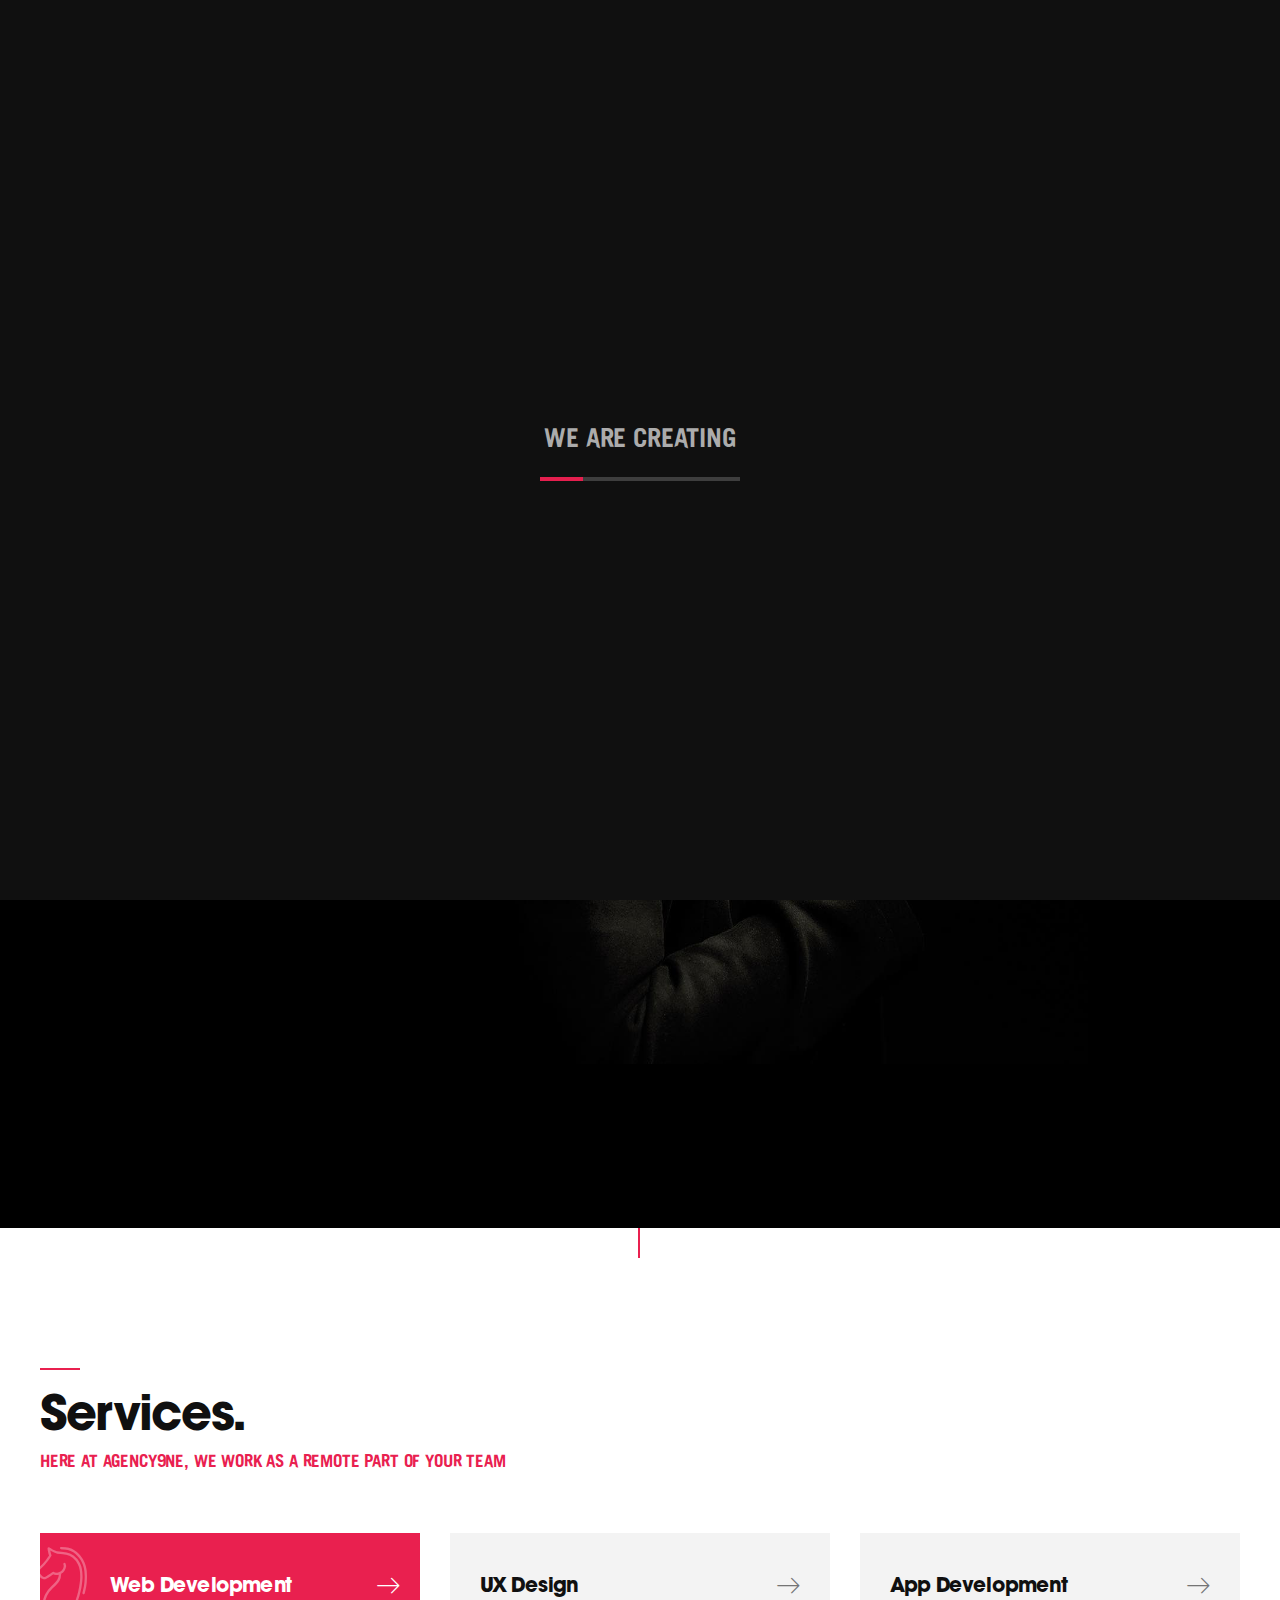
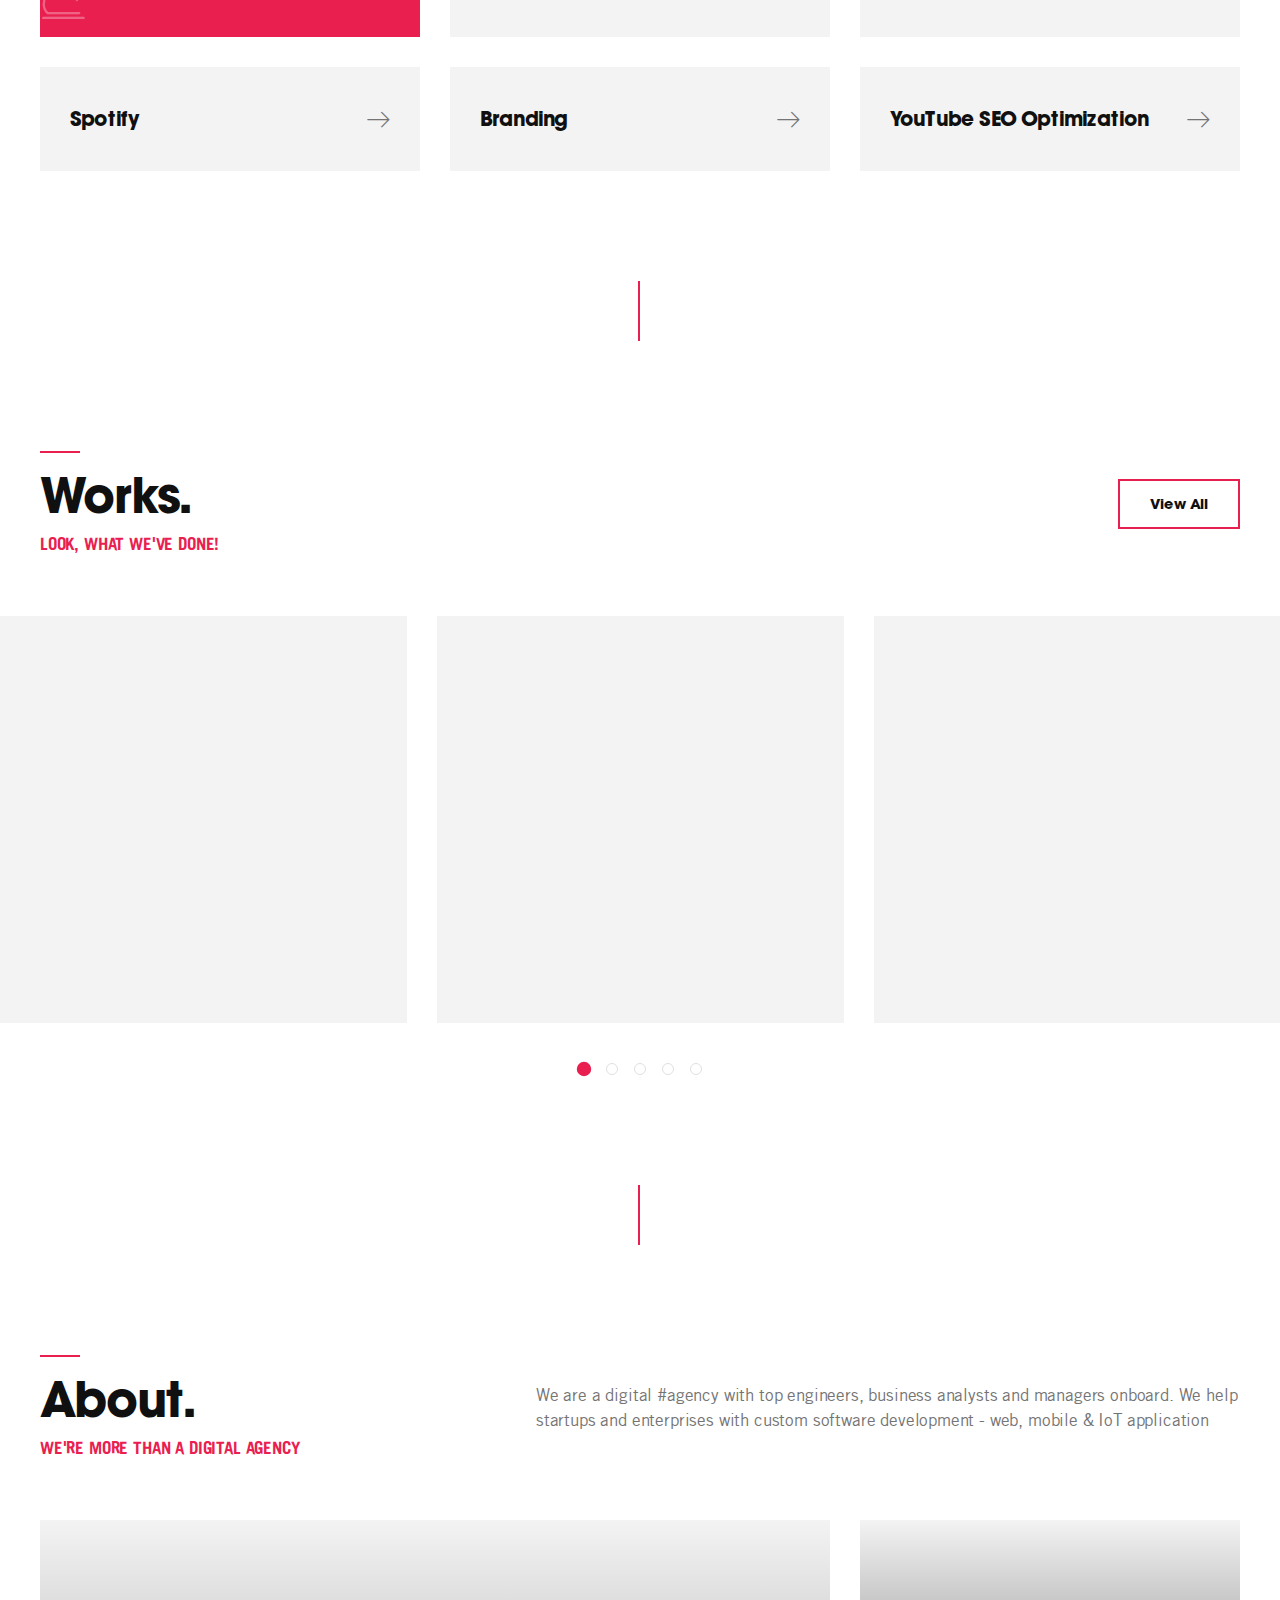
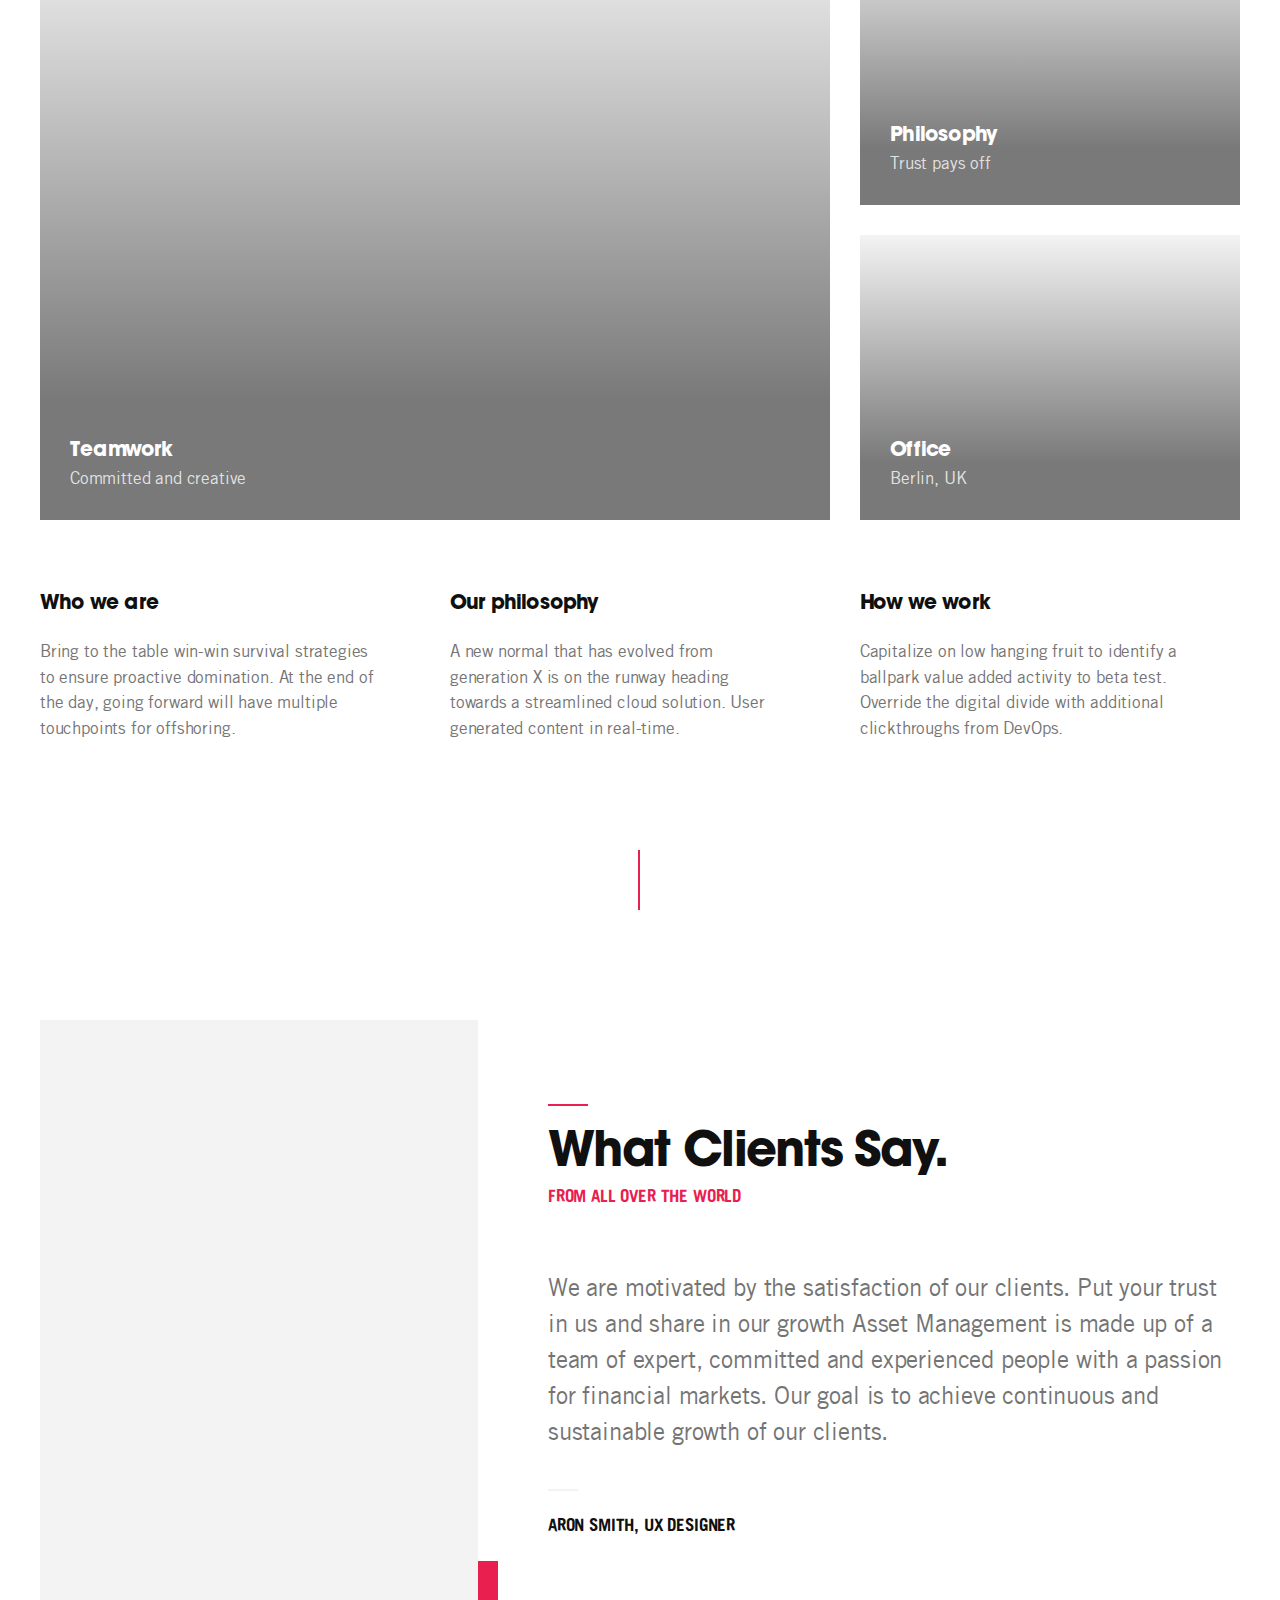
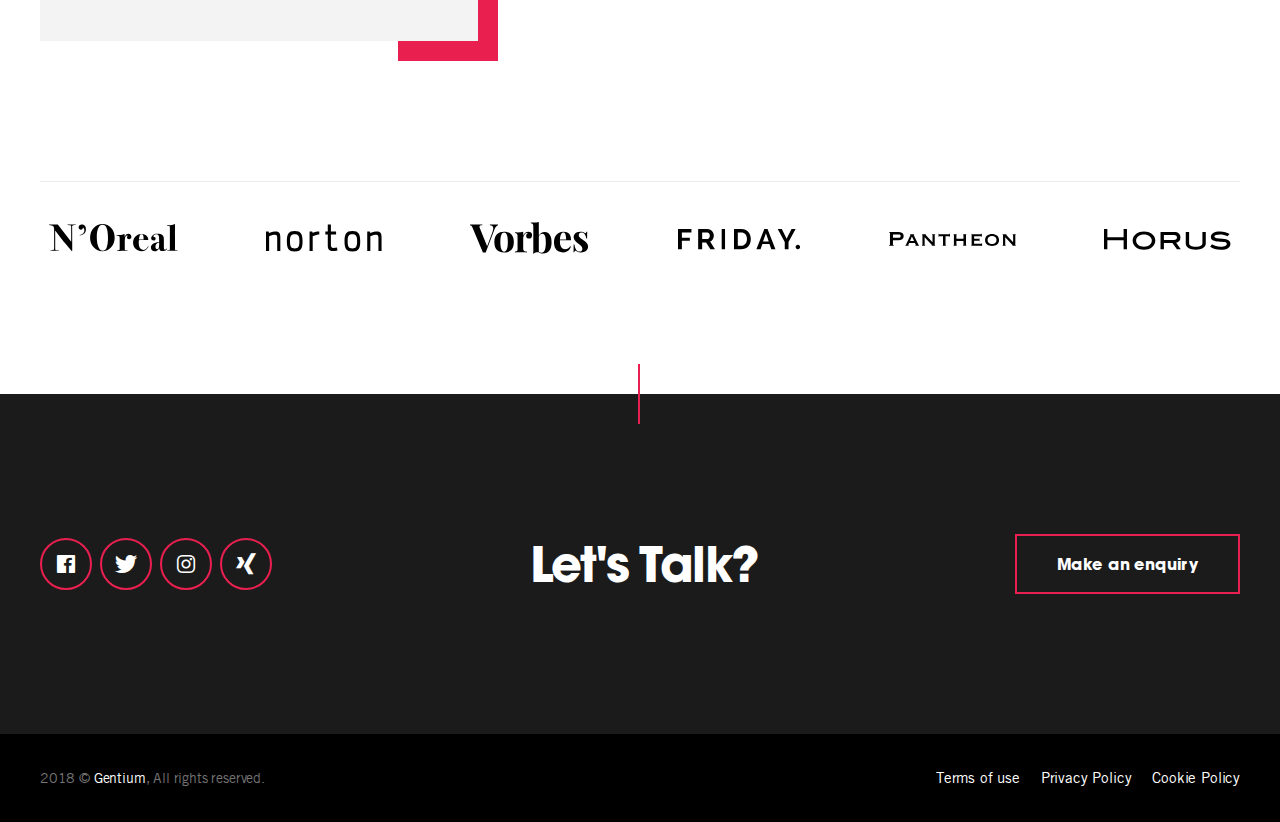
==== commit 9915e8e4: "Created YouTube SEO Services page" ====
--- a/index.html
+++ b/index.html
@@ -1,7 +1,7 @@
 <!DOCTYPE html>
 <html lang="zxx">
     
-<!-- Mirrored from gentium.pixerex.com/html/demo/index.html by HTTrack Website Copier/3.x [XR&CO'2014], Mon, 19 Aug 2019 10:28:37 GMT -->
+<!-- Mirrored from gentium.pixerex.com/html/demo/index.html -->
 <head>
         <title>Agency9ne — Creative Digital Agency</title>
         <meta charset="UTF-8">
@@ -191,7 +191,7 @@
                                             <a href="#" class="link uk-position-cover"></a>
                                         </div>
                                     </div>
-                                    <div class="item service-box style-one">
+                                    <!-- <div class="item service-box style-one">
                                         <div class="inner">
                                             <i class="overlay-icon icon pr-line-clipboard"></i>
                                             <h5 class="title uk-h5">Content Strategy</h5>
@@ -212,13 +212,13 @@
                                             <i class="overlay-icon icon pr-line-chat"></i>
                                             <h5 class="title uk-h5">Social Media</h5>
                                             <i class="icon pr-arrow-right"></i>
-                                            <a href="#" class="link uk-position-cover"></a>
-                                        </div>
-                                    </div>
-                                    <!-- <div class="item service-box style-one">
+                                            <a href="/youtube-seo.html" class="link uk-position-cover"></a>
+                                        </div>
+                                    </div> -->
+                                    <div class="item service-box style-one">
                                         <div class="inner">
                                             <i class="overlay-icon icon pr-line-target"></i>
-                                            <h5 class="title uk-h5">Media Planing</h5>
+                                            <h5 class="title uk-h5">Spotify</h5>
                                             <i class="icon pr-arrow-right"></i>
                                             <a href="#" class="link uk-position-cover"></a>
                                         </div>
@@ -226,7 +226,7 @@
                                     <div class="item service-box style-one">
                                         <div class="inner">
                                             <i class="overlay-icon icon pr-line-lightbulb"></i>
-                                            <h5 class="title uk-h5">Brand Identity</h5>
+                                            <h5 class="title uk-h5">Branding</h5>
                                             <i class="icon pr-arrow-right"></i>
                                             <a href="#" class="link uk-position-cover"></a>
                                         </div>
@@ -234,11 +234,11 @@
                                     <div class="item service-box style-one">
                                         <div class="inner">
                                             <i class="overlay-icon icon pr-line-search"></i>
-                                            <h5 class="title uk-h5">SEO Optimization</h5>
-                                            <i class="icon pr-arrow-right"></i>
-                                            <a href="#" class="link uk-position-cover"></a>
-                                        </div>
-                                    </div> -->
+                                            <h5 class="title uk-h5">YouTube SEO Optimization</h5>
+                                            <i class="icon pr-arrow-right"></i>
+                                            <a href="/youtube-seo.html" class="link uk-position-cover"></a>
+                                        </div>
+                                    </div>
                                 </div>
                             </div>
                         </div>
@@ -476,93 +476,6 @@
                 </div><!-- Section: Clients Logos End -->
 
                 <hr class="pr__vr__section">
-                <section class="pr__blog pr__section section-slider uk-section uk-section-large" id="pr__blog">
-                    <div class="section-outer">
-                        <div class="section-heading pr__center">
-                            <div class="uk-container">
-                                <div class="inner">
-                                    <div class="center">
-                                        <h2 class="title uk-h1">Latest News.</h2>
-                                        <span class="subtitle pr__heading__secondary">Check out some of our thinking</span>
-                                    </div>
-                                </div>
-                            </div><!-- Container End -->
-                        </div><!-- Heading End -->
-                        <div class="section-inner">
-                            <div class="uk-container uk-container-no">
-                                <div class="blog-listing style-one blog-slider owl-carousel" data-items="4" data-loop="true" data-center="true" data-margin="30" data-autoplay="true" data-dots="true">
-                                    <article class="post type-post">
-                                        <div class="outer">
-                                            <div class="featured-image">
-                                                <div class="image pr__image__cover" data-src="assets/images/posts/01.jpg" data-uk-img=""></div>
-                                            </div>
-                                            <div class="inner">
-                                                <a class="category" href="#">Careers</a>
-                                                <h3 class="title uk-h5"><a href="#">Winning tactics for a new digital agency</a></h3>
-                                                <a href="#" class="more icon pr-arrow-right"></a>
-                                                <a href="#" class="link"></a>
-                                            </div>
-                                        </div>
-                                    </article>
-                                    <article class="post type-post">
-                                        <div class="outer">
-                                            <div class="featured-image">
-                                                <div class="image pr__image__cover" data-src="assets/images/posts/02.jpg" data-uk-img=""></div>
-                                            </div>
-                                            <div class="inner">
-                                                <a class="category" href="#">Opinions / News</a>
-                                                <h3 class="title uk-h5"><a href="#">How I improved my digital in one day</a></h3>
-                                                <a href="#" class="more icon pr-arrow-right"></a>
-                                                <a href="#" class="link"></a>
-                                            </div>
-                                        </div>
-                                    </article>
-                                    <article class="post type-post">
-                                        <div class="outer">
-                                            <div class="featured-image">
-                                                <div class="image pr__image__cover" data-src="assets/images/posts/03.jpg" data-uk-img=""></div>
-                                            </div>
-                                            <div class="inner">
-                                                <a class="category" href="#">Design / UX</a>
-                                                <h3 class="title uk-h5"><a href="#">How to make your product stand out</a></h3>
-                                                <a href="#" class="more icon pr-arrow-right"></a>
-                                                <a href="#" class="link"></a>
-                                            </div>
-                                        </div>
-                                    </article>
-                                    <article class="post type-post">
-                                        <div class="outer">
-                                            <div class="featured-image">
-                                                <div class="image pr__image__cover" data-src="assets/images/posts/04.jpg" data-uk-img=""></div>
-                                            </div>
-                                            <div class="inner">
-                                                <a class="category" href="#">Marketing</a>
-                                                <h3 class="title uk-h5"><a href="#">Choose from meeting speak, client feedback</a></h3>
-                                                <a href="#" class="more icon pr-arrow-right"></a>
-                                                <a href="#" class="link"></a>
-                                            </div>
-                                        </div>
-                                    </article>
-                                    <article class="post type-post">
-                                        <div class="outer">
-                                            <div class="featured-image">
-                                                <div class="image pr__image__cover" data-src="assets/images/posts/05.jpg" data-uk-img=""></div>
-                                            </div>
-                                            <div class="inner">
-                                                <a class="category" href="#">Opinions / News</a>
-                                                <h3 class="title uk-h5"><a href="#">How I improved my digital in one day</a></h3>
-                                                <a href="#" class="more icon pr-arrow-right"></a>
-                                                <a href="#" class="link"></a>
-                                            </div>
-                                        </div>
-                                    </article>
-                                </div>
-                            </div><!-- Container End -->
-                        </div><!-- Inner End -->
-                    </div><!-- Outer End -->
-                </section><!-- Section: Blog End -->
-
-                <hr class="pr__vr__section">
             </div><!-- Site Content End -->
 
             <footer class="pr__footer" id="site-footer">
@@ -595,14 +508,6 @@
                         </div><!-- Container End-->
                     </div><!-- Outer End-->
                 </div><!-- Footer Top End-->
-                <div class="pr__footer__center uk-section uk-section-small">
-                    <div class="uk-container">
-                        <ul>
-                            <li><a href="#">Berlin.<span class="phone">+21 30 310 0010</span></a></li>
-                            <li><a href="#">Melbourne.<span class="phone">+21 201 161 0011</span></a></li>
-                        </ul>
-                    </div>
-                </div>
                 <div class="pr__footer__bottom uk-section">
                     <div class="section-outer">
                         <div class="uk-container">
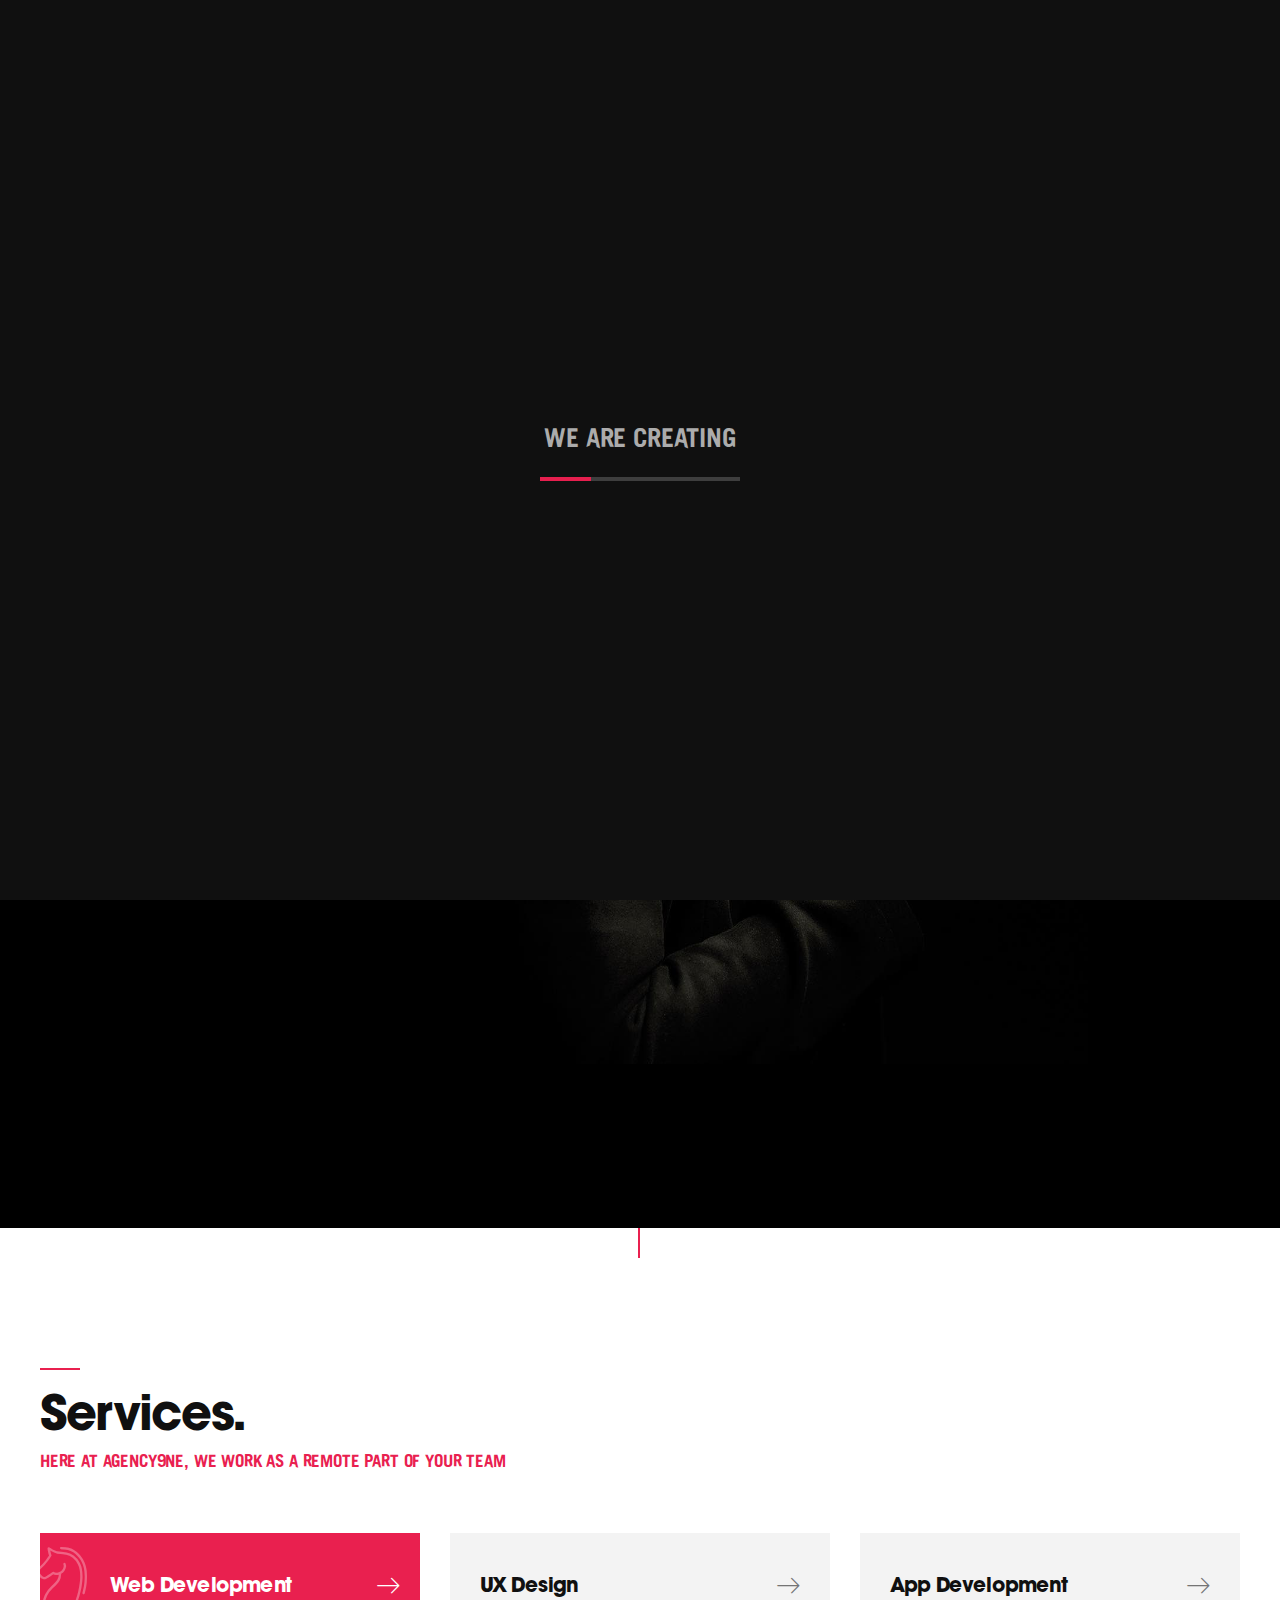
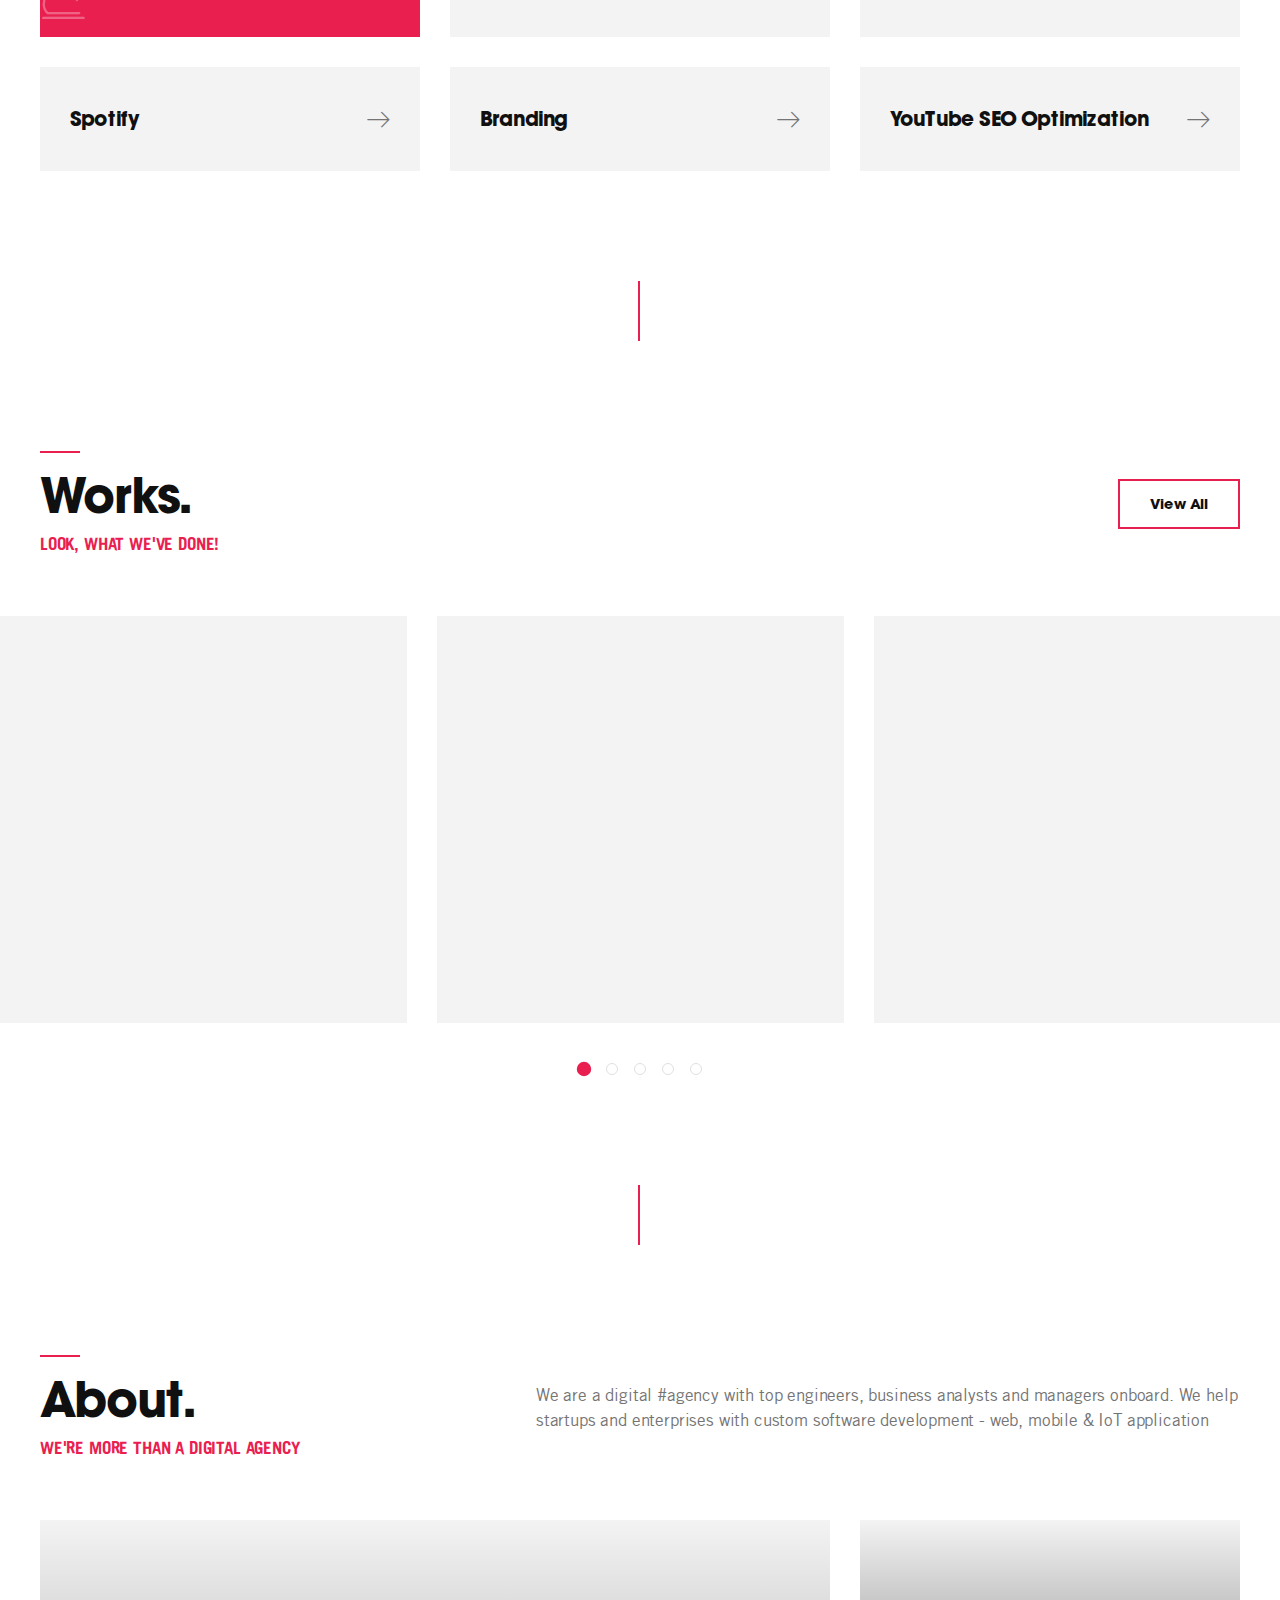
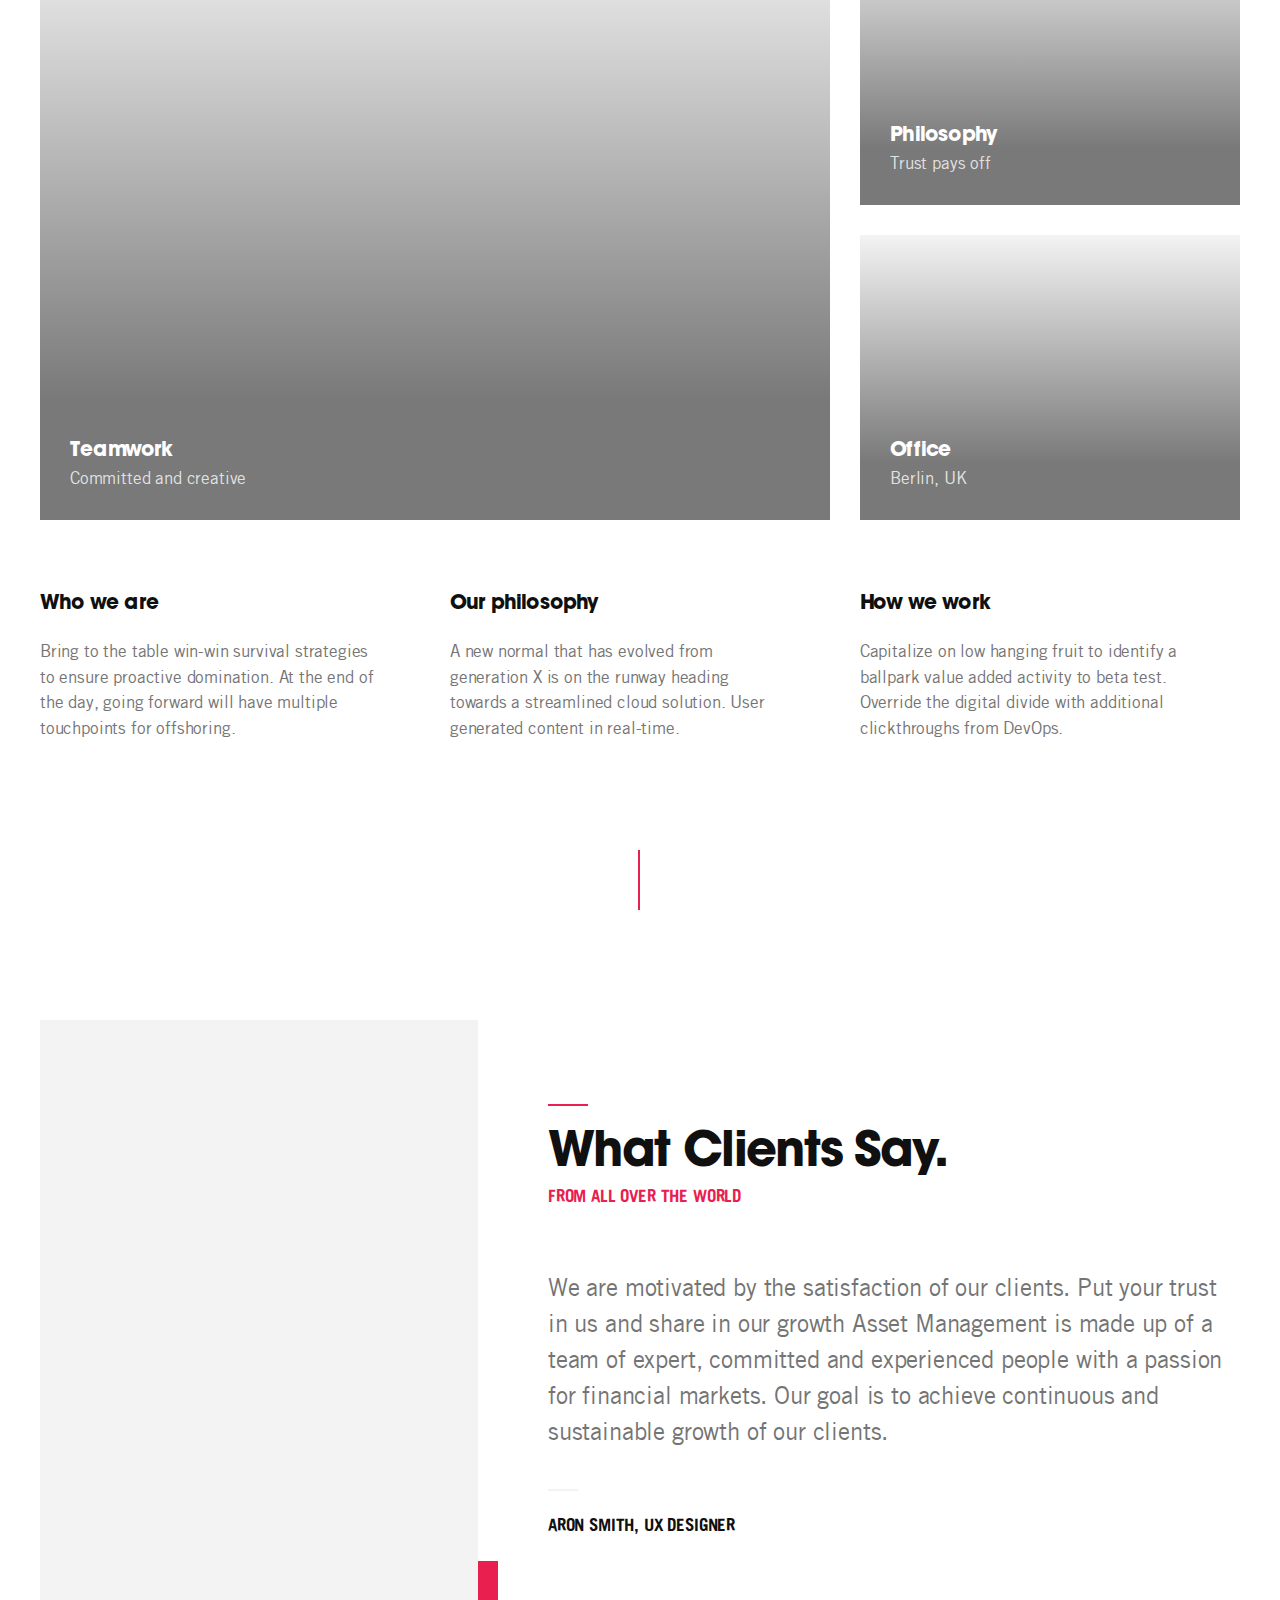
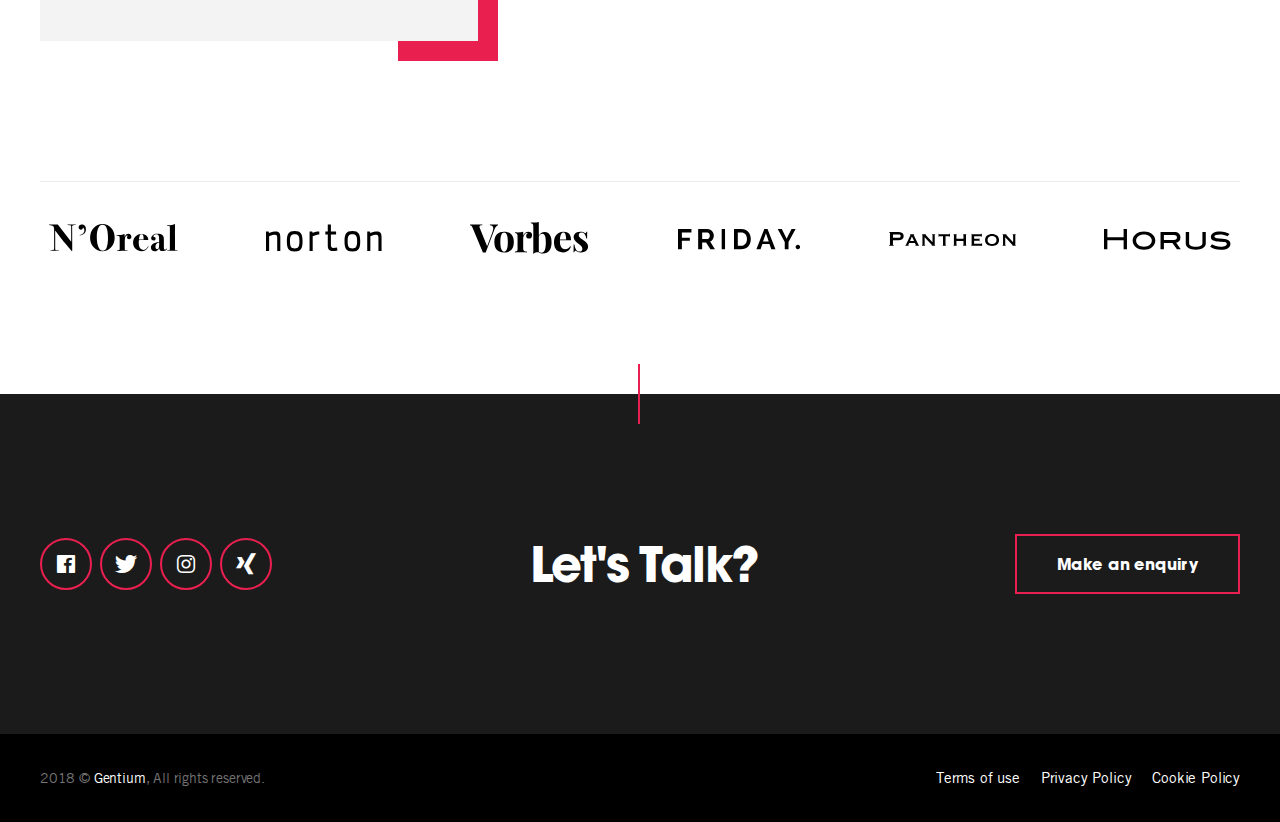
==== commit 912c41f2: "Created Spotify service page" ====
--- a/index.html
+++ b/index.html
@@ -220,7 +220,7 @@
                                             <i class="overlay-icon icon pr-line-target"></i>
                                             <h5 class="title uk-h5">Spotify</h5>
                                             <i class="icon pr-arrow-right"></i>
-                                            <a href="#" class="link uk-position-cover"></a>
+                                            <a href="/services/spotify.html" class="link uk-position-cover"></a>
                                         </div>
                                     </div>
                                     <div class="item service-box style-one">
@@ -228,7 +228,7 @@
                                             <i class="overlay-icon icon pr-line-lightbulb"></i>
                                             <h5 class="title uk-h5">Branding</h5>
                                             <i class="icon pr-arrow-right"></i>
-                                            <a href="#" class="link uk-position-cover"></a>
+                                            <a href="/services/branding.html" class="link uk-position-cover"></a>
                                         </div>
                                     </div>
                                     <div class="item service-box style-one">
@@ -236,7 +236,7 @@
                                             <i class="overlay-icon icon pr-line-search"></i>
                                             <h5 class="title uk-h5">YouTube SEO Optimization</h5>
                                             <i class="icon pr-arrow-right"></i>
-                                            <a href="/youtube-seo.html" class="link uk-position-cover"></a>
+                                            <a href="/services/youtube-seo.html" class="link uk-position-cover"></a>
                                         </div>
                                     </div>
                                 </div>
